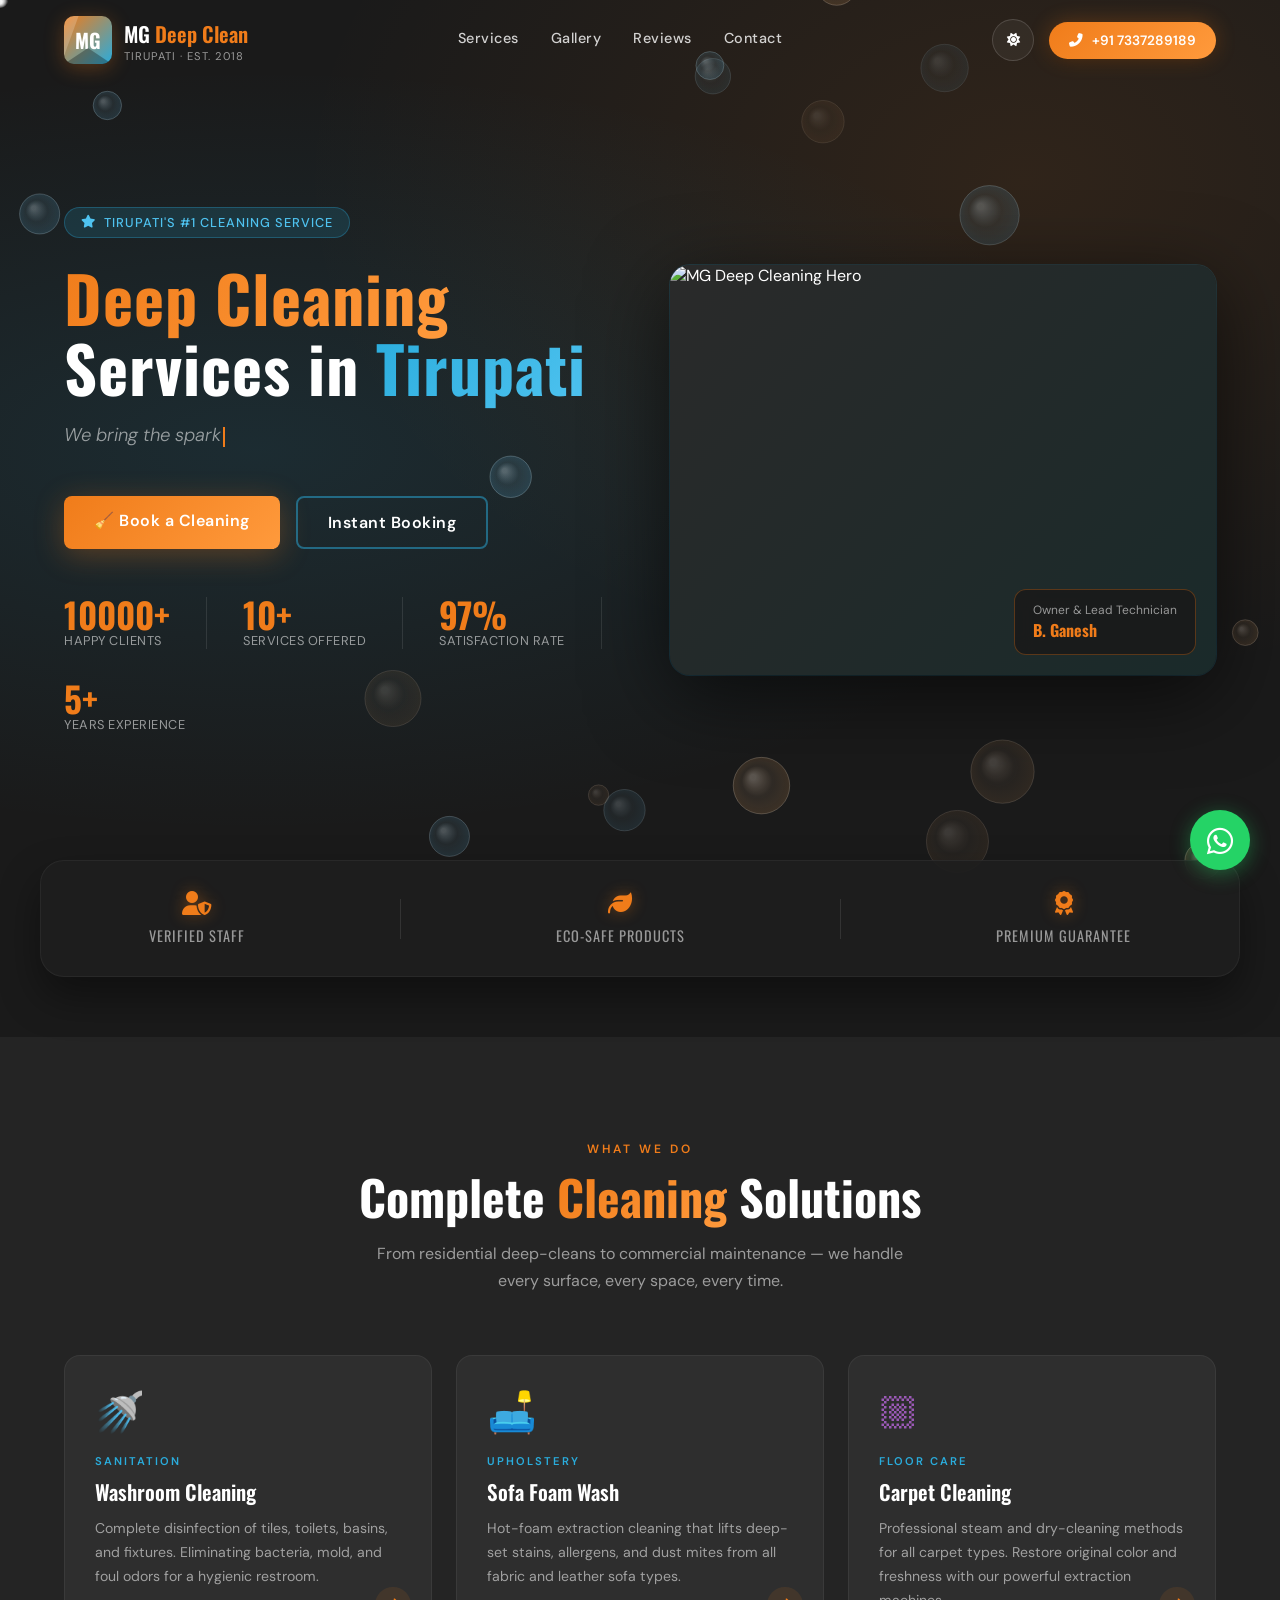
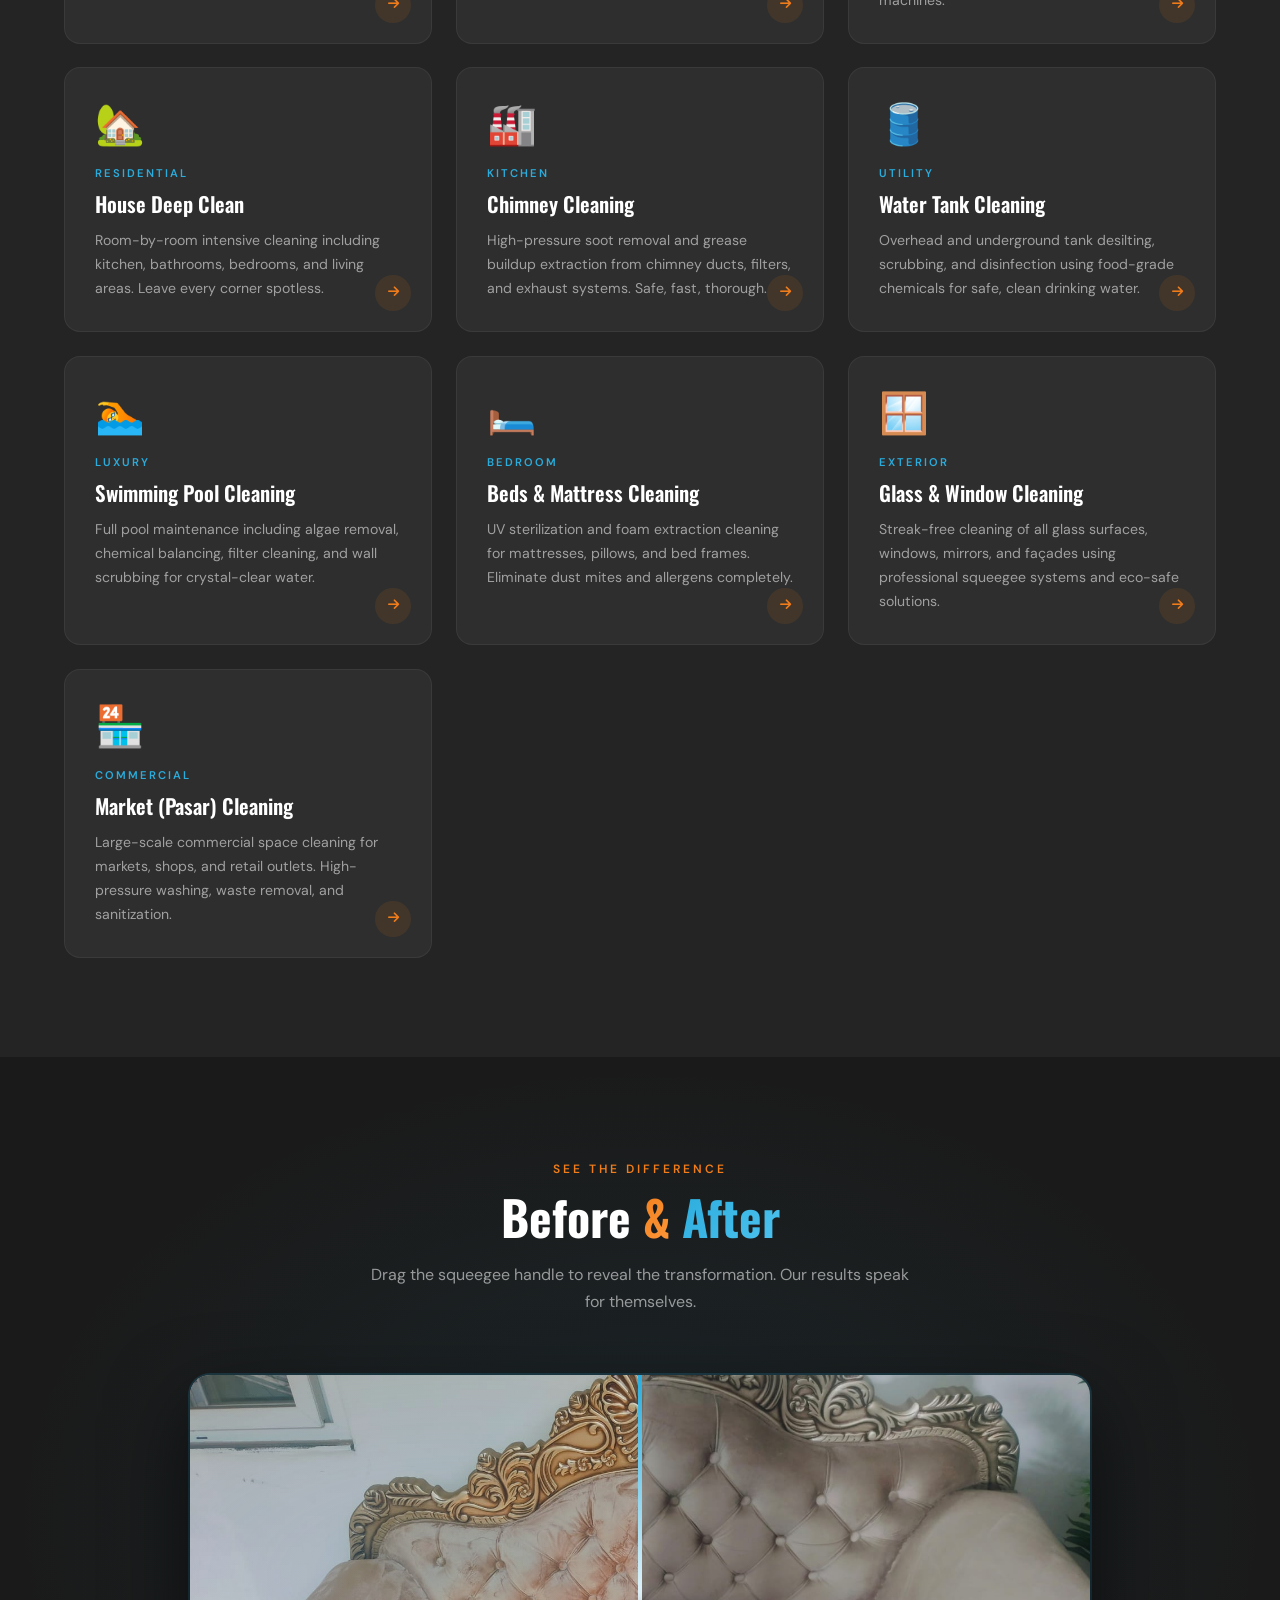
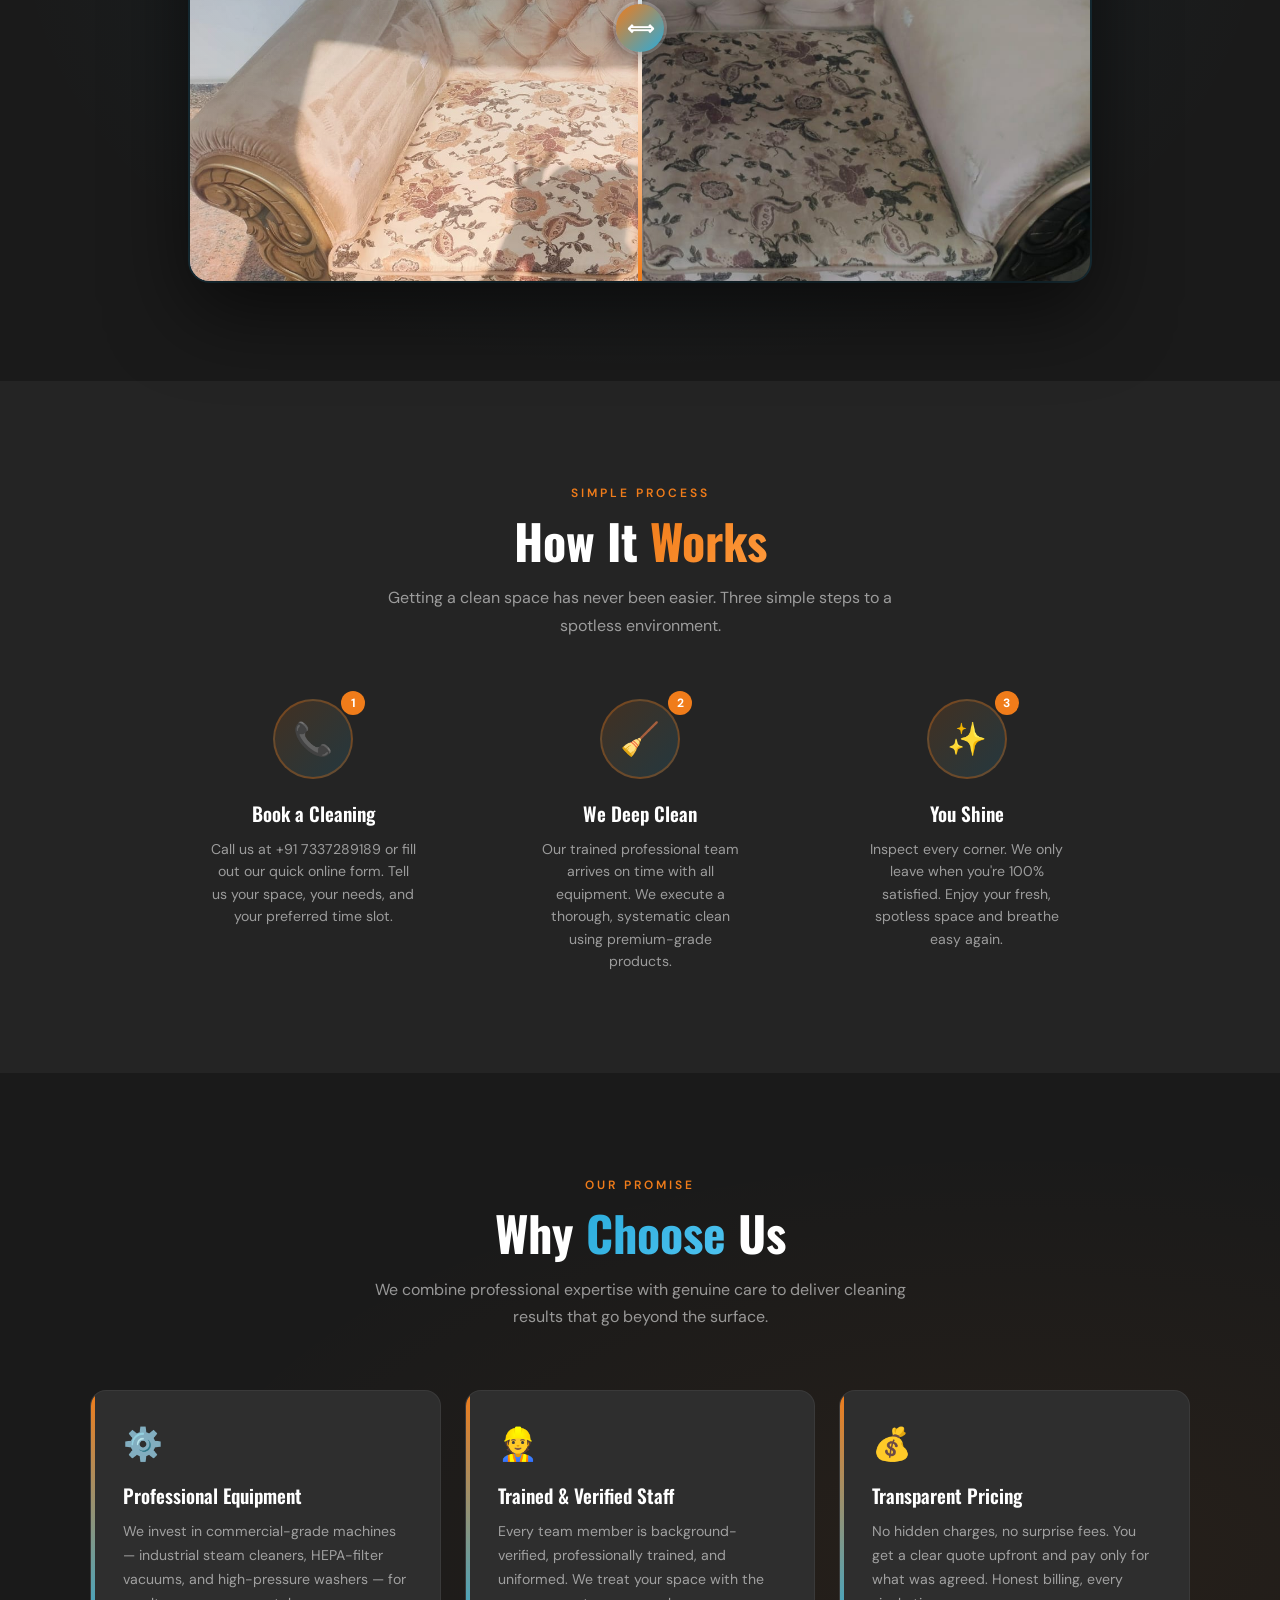
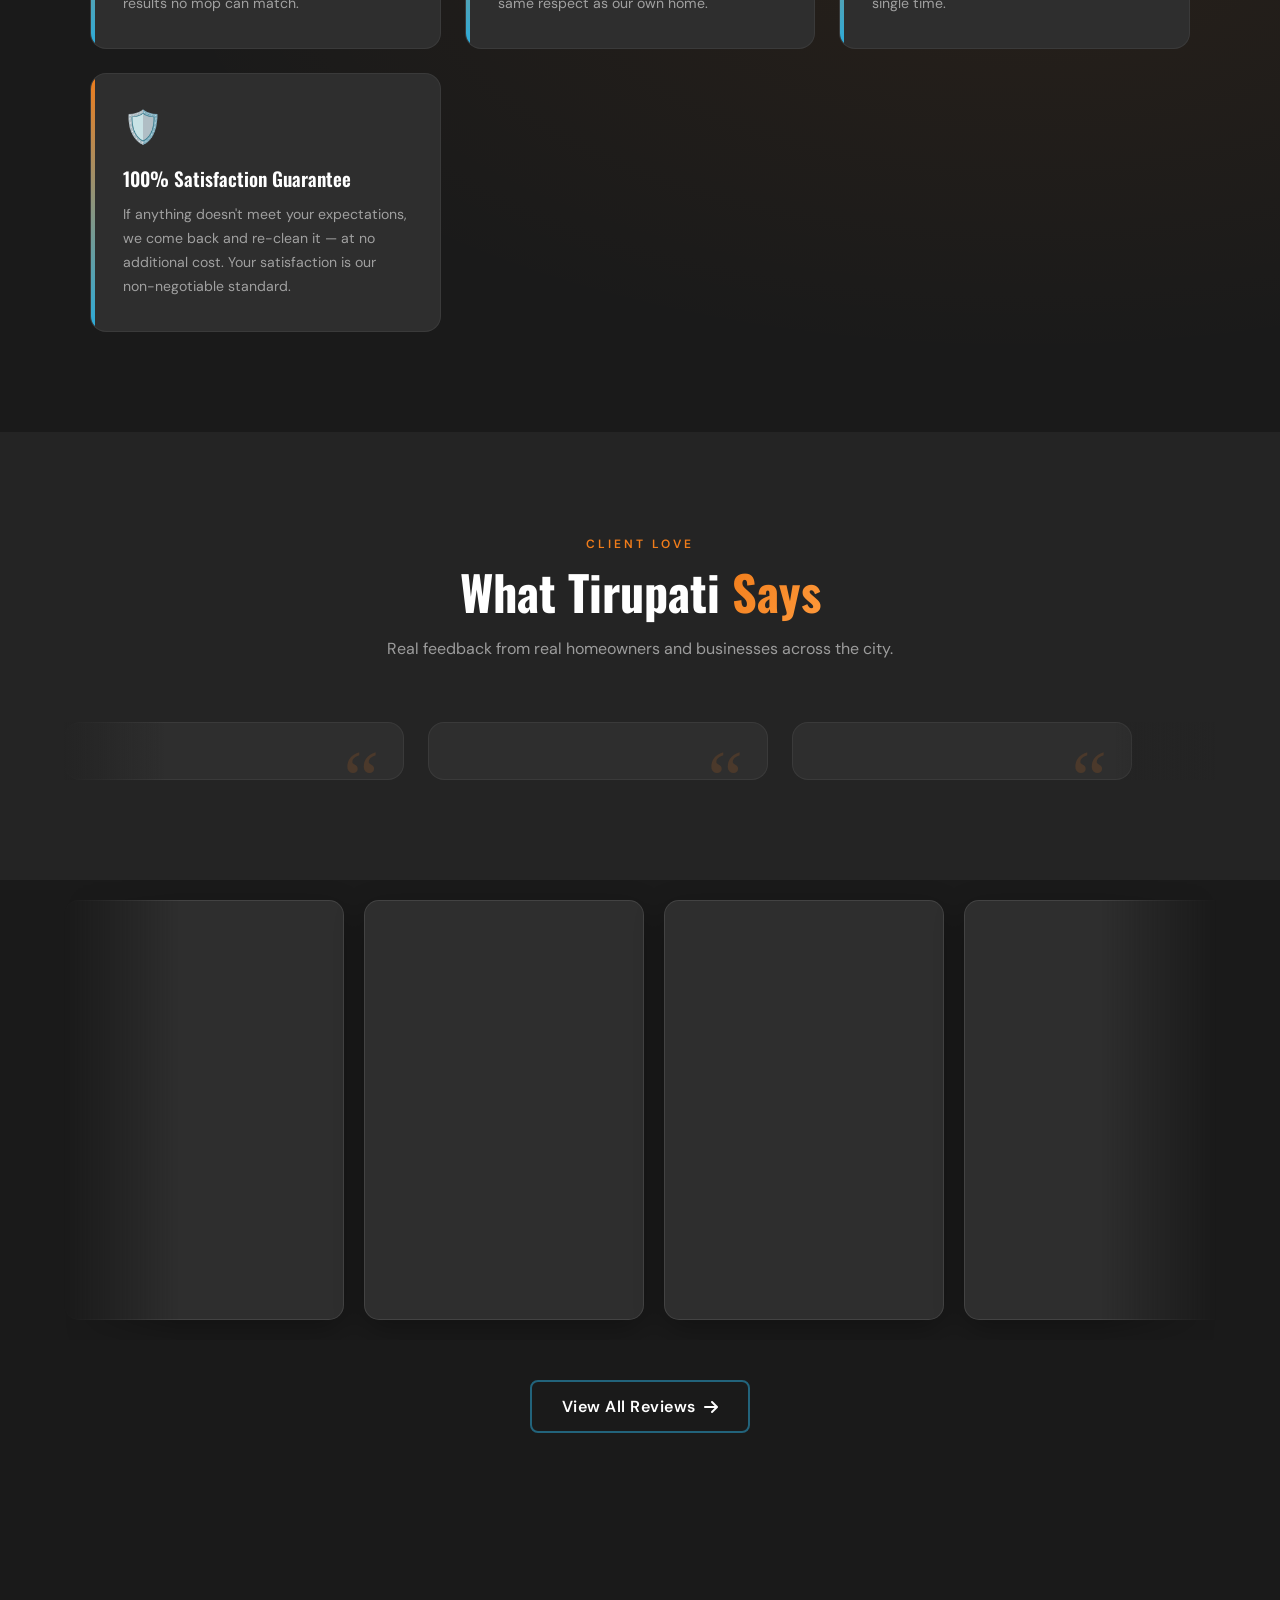
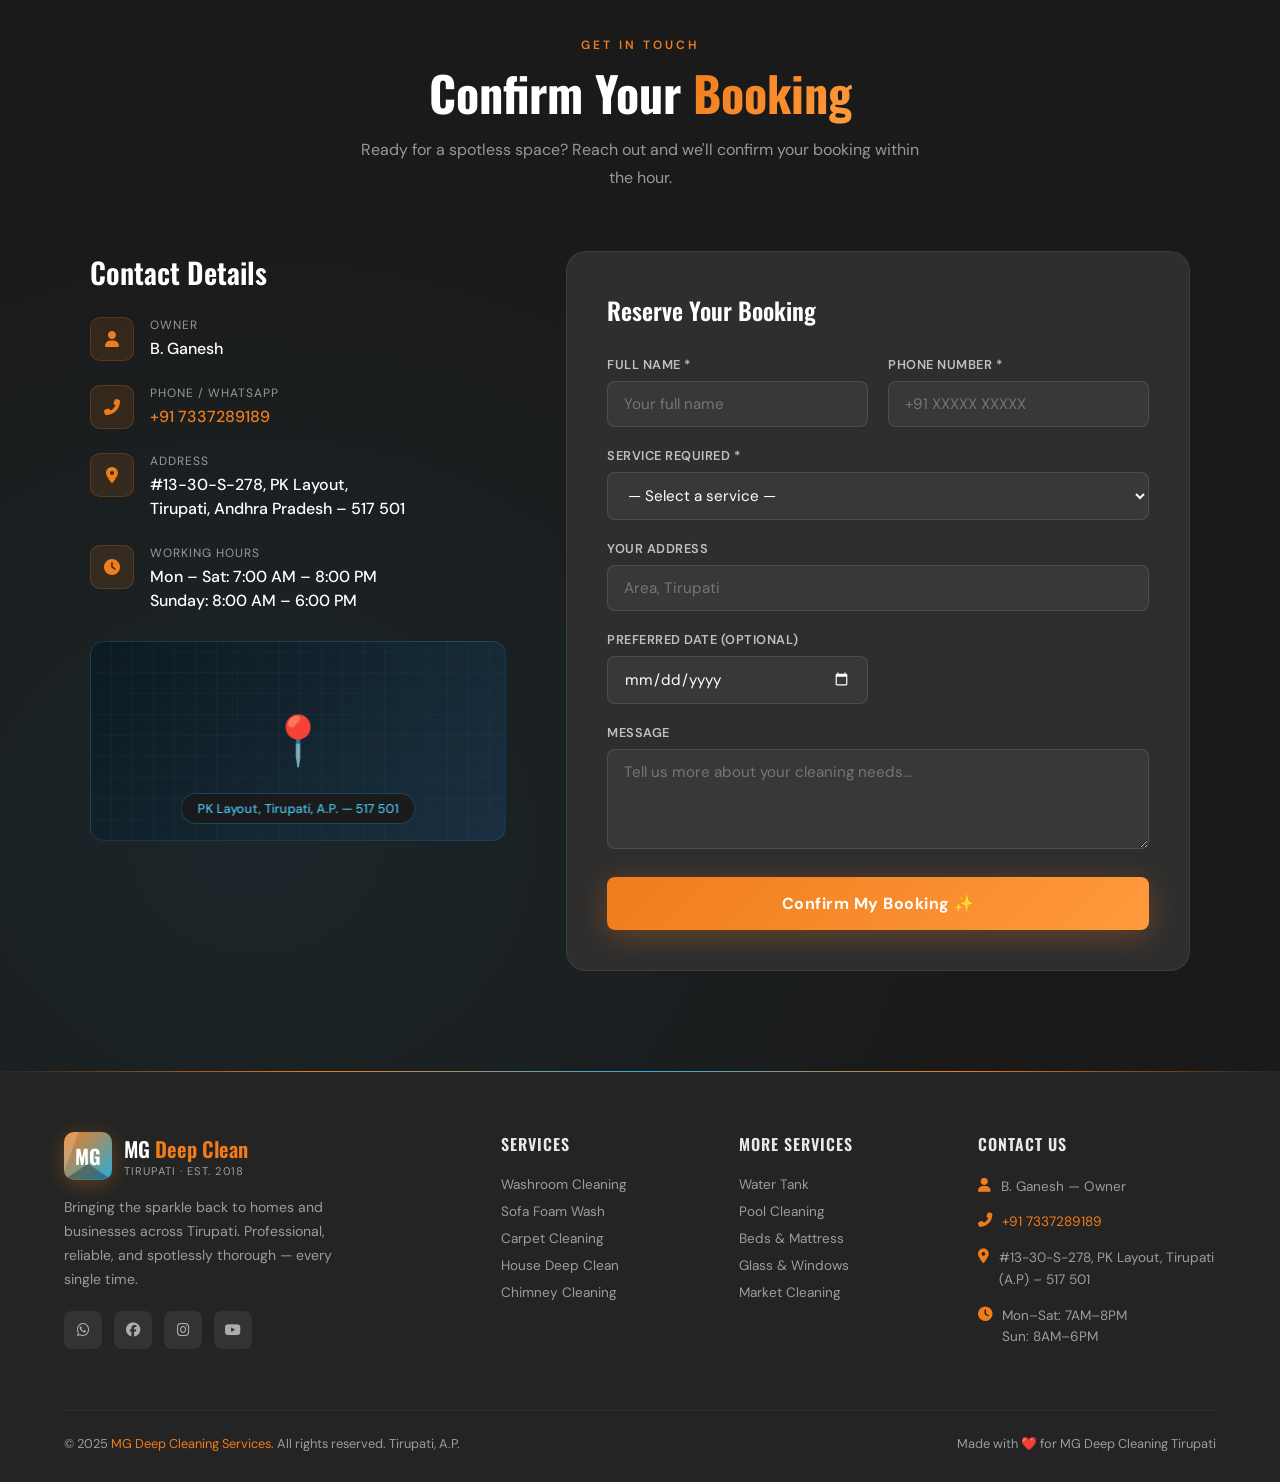
==== home/index.html @ 10b8b692 "Update" ====
<!DOCTYPE html>
<html lang="en">

<head>
    <meta charset="UTF-8">
    <meta name="viewport" content="width=device-width, initial-scale=1.0">
    <title>MG Deep Cleaning Services | #1 Best Cleaning Service in Tirupati</title>

    <!-- PRIMARY SEO -->
    <meta name="description"
        content="MG Deep Clean: The most trusted professional cleaning service in Tirupati. Expert deep home cleaning, sofa wash, kitchen sanitization, and bathroom cleaning. Affordable house cleaning service near me in Tirupati. 5-star rated housekeeping.">
    <meta name="keywords"
        content="cleaning services in tirupati, deep cleaning tirupati, house cleaning service, sofa cleaning tirupati, home wash tirupati, kitchen cleaning, bathroom deep clean, sanitization service, cleaning service near me, best cleaners tirupati, MG Deep Clean, wash service tirupati, professional housekeeping, full home cleaning, villa cleaning, apartment deep clean, water tank cleaning, sanitizing service in tirupati">
    <meta name="author" content="MG Deep Clean">
    <meta name="robots" content="index, follow">
    <link rel="canonical" href="https://mgdeepclean.com/">

    <!-- STRUCTURED DATA (JSON-LD) - Top Ranking Secret -->
    <script type="application/ld+json">
    {
      "@context": "https://schema.org",
      "@type": "LocalBusiness",
      "name": "MG Deep Cleaning Services",
      "image": "https://mgdeepclean.com/assets/logo.png",
      "@id": "https://mgdeepclean.com",
      "url": "https://mgdeepclean.com",
      "telephone": "+917337289189",
      "priceRange": "$$",
      "address": {
        "@type": "PostalAddress",
        "streetAddress": "Tirupati Main Road",
        "addressLocality": "Tirupati",
        "addressRegion": "Andhra Pradesh",
        "postalCode": "517501",
        "addressCountry": "IN"
      },
      "geo": {
        "@type": "GeoCoordinates",
        "latitude": 13.6288,
        "longitude": 79.4192
      },
      "openingHoursSpecification": {
        "@type": "OpeningHoursSpecification",
        "dayOfWeek": [
          "Monday",
          "Tuesday",
          "Wednesday",
          "Thursday",
          "Friday",
          "Saturday",
          "Sunday"
        ],
        "opens": "00:00",
        "closes": "23:59"
      },
      "sameAs": [
        "https://www.facebook.com/mgdeepclean",
        "https://www.instagram.com/mgdeepclean"
      ]
    }
    </script>

    <!-- GEO TAGS (Local SEO) -->
    <meta name="geo.region" content="IN-AP">
    <meta name="geo.placename" content="Tirupati">
    <meta name="geo.position" content="13.6288;79.4192">
    <meta name="ICBM" content="13.6288, 79.4192">

    <!-- OPEN GRAPH / FACEBOOK / WHATSAPP -->
    <meta property="og:type" content="website">
    <meta property="og:url" content="https://mgdeepclean.com/">
    <meta property="og:title" content="MG Deep Clean | Best Professional Cleaning Services in Tirupati">
    <meta property="og:description"
        content="Book the most trusted cleaning experts in Tirupati. We bring the sparkle back to your home and office. Get a free quote now!">
    <meta property="og:image" content="https://mgdeepclean.com/assets/og-image.jpg">
    <meta property="og:site_name" content="MG Deep Clean">

    <!-- TWITTER CARDS -->
    <meta name="twitter:card" content="summary_large_image">
    <meta name="twitter:title" content="MG Deep Cleaning Services Tirupati">
    <meta name="twitter:description"
        content="Professional home and office deep cleaning starting at best prices in Tirupati. 100% Satisfaction Guaranteed.">
    <meta name="twitter:image" content="https://mgdeepclean.com/assets/twitter-image.jpg">

    <!-- FAVICON -->
    <link rel="icon" type="image/png" href="../assets/favicon.png">
    <link rel="apple-touch-icon" href="../assets/favicon.png">
    <link
        href="https://fonts.googleapis.com/css2?family=Oswald:wght@400;500;600;700&family=DM+Sans:ital,wght@0,300;0,400;0,500;0,600;1,400&display=swap"
        rel="stylesheet">
    <link rel="stylesheet" href="https://cdnjs.cloudflare.com/ajax/libs/font-awesome/6.5.0/css/all.min.css">
    <!-- TAILWIND CSS -->
    <!-- Tailwind CSS (Stable Version) -->
    <script src="https://cdn.jsdelivr.net/npm/tailwindcss-cdn@3.4.1/tailwindcss.js"></script>
    <script>
        tailwind.config = {
            darkMode: 'class',
            theme: {
                extend: {
                    colors: {
                        charcoal: { DEFAULT: '#1A1A1A', light: '#242424', mid: '#2e2e2e' },
                        orange: { DEFAULT: '#F07C1A', light: '#ff9a3c', glow: 'rgba(240, 124, 26, 0.3)' },
                        blue: { DEFAULT: '#2AACDC', light: '#4fc3f0', glow: 'rgba(42, 172, 220, 0.3)' }
                    },
                    fontFamily: { oswald: ['Oswald', 'sans-serif'], dmsans: ['DM Sans', 'sans-serif'] }
                }
            }
        }
    </script>
    <!-- EXTERNAL STYLESHEET (Complex Animations & UI) -->
    <link rel="stylesheet" href="../mg-style.css?v=1.1">

    <!-- 📱 PWA & MOBILE SUPPORT -->
    <link rel="manifest" href="../manifest.json">
    <meta name="theme-color" content="#F07C1A">
    <link rel="apple-touch-icon" href="../assets/app-icon.png">
    <link rel="icon" type="image/png" href="../assets/favicon.png">

    <!-- 🍭 LOTTIE ANIMATIONS (Sleek Success Feedback) -->
    <script src="https://cdnjs.cloudflare.com/ajax/libs/lottie-player/2.0.4/lottie-player.js"></script>
</head>

<body>
    <!-- Premium Pre-loader -->
    <div id="preloader">
        <div class="loader-bubbles">
            <span style="left:10%; width:40px; height:40px; animation-delay:0s;"></span>
            <span style="left:30%; width:20px; height:20px; animation-delay:2s;"></span>
            <span style="left:50%; width:50px; height:50px; animation-delay:1s;"></span>
            <span style="left:70%; width:30px; height:30px; animation-delay:3s;"></span>
            <span style="left:90%; width:45px; height:45px; animation-delay:1.5s;"></span>
        </div>
        <div class="loader-content">
            <div class="loader-logo">MG</div>
            <div class="loader-bar-wrap">
                <div class="loader-bar"></div>
            </div>
            <p class="text-[10px] uppercase tracking-[4px] text-gray-500 mt-4">Deep Cleaning Services</p>
        </div>
    </div>

    <!-- CUSTOM CURSOR -->
    <div id="custom-cursor"></div>
    <div id="cursor-ring"></div>
    <canvas id="spray-canvas"></canvas>
    <canvas id="dust-canvas"></canvas>

    <!-- SCROLL PROGRESS FOAM BAR -->
    <div id="scroll-foam"></div>

    <!-- SQUEEGEE WIPE OVERLAY -->
    <div id="wipe-overlay">
        <div class="wipe-panel" id="wipe-panel"></div>
    </div>
    <div id="squeegee-bar"></div>
    <div id="squeegee-handle"></div>

    <!-- MOBILE MENU -->
    <div class="mobile-menu" id="mobile-menu">
        <button class="mobile-close" id="mobile-close" aria-label="Close menu"><i class="fas fa-times"></i></button>
        <a href="#services">Services</a>
        <a href="#about">About</a>
        <a href="#testimonials">Reviews</a>
        <a href="#contact">Contact</a>
        <a href="tel:+917337289189" class="nav-phone" style="text-align:center;display:block;">
            <i class="fas fa-phone-alt"></i> +91 7337289189
        </a>
    </div>

    <!-- NAVBAR -->
    <nav id="navbar">
        <a href="#" class="nav-logo">
            <div class="nav-logo-mark">
                MG
                <div class="nav-logo-roof"></div>
            </div>
            <div>
                <div class="nav-brand-text">MG <span>Deep Clean</span></div>
                <div style="font-size:0.7rem;color:var(--text-muted);letter-spacing:1px;">TIRUPATI · EST. 2018</div>
            </div>
        </a>
        <div class="nav-links">
            <a href="#services">Services</a>
            <a href="../reviews/">Gallery</a>
            <a href="#testimonials">Reviews</a>
            <a href="#contact">Contact</a>
        </div>
        <div style="display: flex; align-items: center; gap: 15px;">
            <button class="theme-toggle" id="theme-toggle" aria-label="Toggle Light/Dark Theme">
                <i class="fas fa-sun" id="theme-icon"></i>
            </button>
            <a href="tel:+917337289189" class="nav-phone">
                <i class="fas fa-phone-alt" style="margin-right:6px;"></i> +91 7337289189
            </a>
            <button class="hamburger" id="hamburger" aria-label="Menu" style="margin-left: 5px;">
                <span></span><span></span><span></span>
            </button>
        </div>
    </nav>

    <!-- HERO -->
    <section id="hero">
        <canvas id="bubble-canvas"></canvas>
        <div class="hero-content">
            <div class="hero-text">
                <div class="hero-badge">
                    <i class="fas fa-star"></i>
                    Tirupati's #1 Cleaning Service
                </div>
                <h1 class="hero-title">
                    <span class="highlight">Deep Cleaning</span><br>
                    Services in <span class="blue-hl">Tirupati</span>
                </h1>
                <p class="hero-typewriter" id="typewriter">
                    <span id="typewriter-text"></span><span class="typewriter-cursor"></span>
                </p>
                <div class="hero-btns">
                    <a href="tel:+917337289189" class="btn-primary" id="btn-book">
                        🧹 Book a Cleaning
                    </a>
                    <a href="tel:+917337289189" class="btn-secondary" id="btn-quote">
                        Instant Booking
                    </a>
                </div>
                <div class="hero-stats">
                    <div class="stat-item">
                        <div class="stat-number" data-target="10000" data-suffix="+">0</div>
                        <div class="stat-label">Happy Clients</div>
                    </div>
                    <div class="stat-divider"></div>
                    <div class="stat-item">
                        <div class="stat-number" data-target="10" data-suffix="+">0</div>
                        <div class="stat-label">Services Offered</div>
                    </div>
                    <div class="stat-divider"></div>
                    <div class="stat-item">
                        <div class="stat-number" data-target="97" data-suffix="%">0</div>
                        <div class="stat-label">Satisfaction Rate</div>
                    </div>
                    <div class="stat-divider"></div>
                    <div class="stat-item">
                        <div class="stat-number" data-target="5" data-suffix="+">0</div>
                        <div class="stat-label">Years Experience</div>
                    </div>
                </div>
            </div>
            <div class="hero-visual">
                <div class="hero-img-wrap">
                    <div class="hero-img-placeholder">
                        <img src="../assets/hero-image.png" alt="MG Deep Cleaning Hero" class="hero-full-img"
                            width="600" height="800">
                    </div>
                    <div class="hero-badge-float">
                        <p>Owner & Lead Technician</p>
                        <strong>B. Ganesh</strong>
                    </div>
                </div>
            </div>
        </div>
    </section>

    <!-- 🛡️ ELITE TRUST BAR -->
    <div class="trust-bar section-fade">
        <div class="trust-item">
            <i class="fas fa-user-shield"></i>
            <div class="trust-text">Verified Staff</div>
        </div>
        <div class="trust-divider"></div>
        <div class="trust-item">
            <i class="fas fa-leaf"></i>
            <div class="trust-text">Eco-Safe Products</div>
        </div>
        <div class="trust-divider"></div>
        <div class="trust-item">
            <i class="fas fa-award"></i>
            <div class="trust-text">Premium Guarantee</div>
        </div>
    </div>

    <!-- SERVICES -->
    <section id="services" class="section">
        <div class="section-header">
            <div class="section-label">What We Do</div>
            <h2 class="section-title font-oswald text-4xl md:text-5xl font-bold leading-tight mb-4">Complete <span
                    class="title-accent">Cleaning</span> Solutions</h2>
            <p class="section-sub text-base text-gray-400 max-w-2xl mx-auto leading-relaxed">From residential
                deep-cleans to commercial maintenance — we handle every surface,
                every space, every time.</p>
        </div>
        <div class="services-grid">
            <div class="service-card modal-trigger" data-delay="0">
                <span class="service-icon spray" style="color:#2AACDC">🚿</span>
                <div class="service-tag">Sanitation</div>
                <div class="service-name">Washroom Cleaning</div>
                <div class="service-desc">Complete disinfection of tiles, toilets, basins, and fixtures. Eliminating
                    bacteria, mold, and foul odors for a hygienic restroom.</div>
                <div class="service-arrow"><i class="fas fa-arrow-right"></i></div>
            </div>
            <div class="service-card modal-trigger" data-delay="50">
                <span class="service-icon spray" style="color:#F07C1A">🛋️</span>
                <div class="service-tag">Upholstery</div>
                <div class="service-name">Sofa Foam Wash</div>
                <div class="service-desc">Hot-foam extraction cleaning that lifts deep-set stains, allergens, and dust
                    mites from all fabric and leather sofa types.</div>
                <div class="service-arrow"><i class="fas fa-arrow-right"></i></div>
            </div>
            <div class="service-card modal-trigger" data-delay="100">
                <span class="service-icon mop" style="color:#9b59b6">🏼</span>
                <div class="service-tag">Floor Care</div>
                <div class="service-name">Carpet Cleaning</div>
                <div class="service-desc">Professional steam and dry-cleaning methods for all carpet types. Restore
                    original color and freshness with our powerful extraction machines.</div>
                <div class="service-arrow"><i class="fas fa-arrow-right"></i></div>
            </div>
            <div class="service-card modal-trigger" data-delay="150">
                <span class="service-icon mop" style="color:#F07C1A">🏡</span>
                <div class="service-tag">Residential</div>
                <div class="service-name">House Deep Clean</div>
                <div class="service-desc">Room-by-room intensive cleaning including kitchen, bathrooms, bedrooms, and
                    living areas. Leave every corner spotless.</div>
                <div class="service-arrow"><i class="fas fa-arrow-right"></i></div>
            </div>
            <div class="service-card modal-trigger" data-delay="200">
                <span class="service-icon chimney" style="color:#888">🏭</span>
                <div class="service-tag">Kitchen</div>
                <div class="service-name">Chimney Cleaning</div>
                <div class="service-desc">High-pressure soot removal and grease buildup extraction from chimney ducts,
                    filters, and exhaust systems. Safe, fast, thorough.</div>
                <div class="service-arrow"><i class="fas fa-arrow-right"></i></div>
            </div>
            <div class="service-card modal-trigger" data-delay="250">
                <span class="service-icon spray" style="color:#2AACDC">🛢️</span>
                <div class="service-tag">Utility</div>
                <div class="service-name">Water Tank Cleaning</div>
                <div class="service-desc">Overhead and underground tank desilting, scrubbing, and disinfection using
                    food-grade chemicals for safe, clean drinking water.</div>
                <div class="service-arrow"><i class="fas fa-arrow-right"></i></div>
            </div>
            <div class="service-card modal-trigger" data-delay="300">
                <span class="service-icon pool" style="color:#2AACDC">🏊</span>
                <div class="service-tag">Luxury</div>
                <div class="service-name">Swimming Pool Cleaning</div>
                <div class="service-desc">Full pool maintenance including algae removal, chemical balancing, filter
                    cleaning, and wall scrubbing for crystal-clear water.</div>
                <div class="service-arrow"><i class="fas fa-arrow-right"></i></div>
            </div>
            <div class="service-card modal-trigger" data-delay="350">
                <span class="service-icon mop" style="color:#8B6914">🛏️</span>
                <div class="service-tag">Bedroom</div>
                <div class="service-name">Beds & Mattress Cleaning</div>
                <div class="service-desc">UV sterilization and foam extraction cleaning for mattresses, pillows, and bed
                    frames. Eliminate dust mites and allergens completely.</div>
                <div class="service-arrow"><i class="fas fa-arrow-right"></i></div>
            </div>
            <div class="service-card modal-trigger" data-delay="400">
                <span class="service-icon spray" style="color:#4fc3f0">🪟</span>
                <div class="service-tag">Exterior</div>
                <div class="service-name">Glass & Window Cleaning</div>
                <div class="service-desc">Streak-free cleaning of all glass surfaces, windows, mirrors, and façades
                    using professional squeegee systems and eco-safe solutions.</div>
                <div class="service-arrow"><i class="fas fa-arrow-right"></i></div>
            </div>
            <div class="service-card modal-trigger" data-delay="450">
                <span class="service-icon mop" style="color:#e67e22">🏪</span>
                <div class="service-tag">Commercial</div>
                <div class="service-name">Market (Pasar) Cleaning</div>
                <div class="service-desc">Large-scale commercial space cleaning for markets, shops, and retail outlets.
                    High-pressure washing, waste removal, and sanitization.</div>
                <div class="service-arrow"><i class="fas fa-arrow-right"></i></div>
            </div>
        </div>
    </section>

    <!-- BEFORE AFTER -->
    <section id="before-after" class="section">
        <div class="section-header">
            <div class="section-label">See the Difference</div>
            <h2 class="section-title font-oswald text-4xl md:text-5xl font-bold leading-tight mb-4">Before <span
                    class="title-accent">&</span> <span class="title-blue">After</span>
            </h2>
            <p class="section-sub text-base text-gray-400 max-w-2xl mx-auto leading-relaxed">Drag the squeegee handle to
                reveal the transformation. Our results speak for
                themselves.</p>
        </div>
        <div class="ba-container fade-up" id="ba-container">
            <div class="ba-wrap" id="ba-wrap">
                <div class="ba-before">
                    <!-- Images handled via CSS background for better clip-path control -->
                </div>
                <div class="ba-after" id="ba-after"></div>
                <div class="ba-slider-line" id="ba-slider">
                    <div class="ba-handle"></div>
                </div>
            </div>
        </div>
    </section>

    <!-- HOW IT WORKS -->
    <section id="how-it-works" class="section">
        <div class="section-header">
            <div class="section-label">Simple Process</div>
            <h2 class="section-title font-oswald text-4xl md:text-5xl font-bold leading-tight mb-4">How It <span
                    class="title-accent">Works</span></h2>
            <p class="section-sub text-base text-gray-400 max-w-2xl mx-auto leading-relaxed">Getting a clean space has
                never been easier. Three simple steps to a spotless
                environment.</p>
        </div>
        <div class="steps-flow">
            <div class="step-item" id="step1">
                <div style="position:relative;display:inline-block;">
                    <div class="step-icon-wrap">📞</div>
                    <div class="step-num">1</div>
                </div>
                <div class="step-title">Book a Cleaning</div>
                <div class="step-desc">Call us at +91 7337289189 or fill out our quick online form. Tell us your space,
                    your needs, and your preferred time slot.</div>
            </div>
            <div class="step-connector" id="conn1">
                <div class="step-connector-line"></div>
            </div>
            <div class="step-item" id="step2">
                <div style="position:relative;display:inline-block;">
                    <div class="step-icon-wrap">🧹</div>
                    <div class="step-num">2</div>
                </div>
                <div class="step-title">We Deep Clean</div>
                <div class="step-desc">Our trained professional team arrives on time with all equipment. We execute a
                    thorough, systematic clean using premium-grade products.</div>
            </div>
            <div class="step-connector" id="conn2">
                <div class="step-connector-line"></div>
            </div>
            <div class="step-item" id="step3">
                <div style="position:relative;display:inline-block;">
                    <div class="step-icon-wrap">✨</div>
                    <div class="step-num">3</div>
                </div>
                <div class="step-title">You Shine</div>
                <div class="step-desc">Inspect every corner. We only leave when you're 100% satisfied. Enjoy your fresh,
                    spotless space and breathe easy again.</div>
            </div>
        </div>
    </section>

    <!-- WHY CHOOSE US -->
    <section id="why-us" class="section">
        <div class="section-header">
            <div class="section-label">Our Promise</div>
            <h2 class="section-title font-oswald text-4xl md:text-5xl font-bold leading-tight mb-4">Why <span
                    class="title-blue">Choose</span> Us</h2>
            <p class="section-sub text-base text-gray-400 max-w-2xl mx-auto leading-relaxed">We combine professional
                expertise with genuine care to deliver cleaning results that
                go beyond the surface.</p>
        </div>
        <div class="pillars-grid">
            <div class="pillar-card">
                <div class="pillar-icon">⚙️</div>
                <div class="pillar-title">Professional Equipment</div>
                <div class="pillar-desc">We invest in commercial-grade machines — industrial steam cleaners, HEPA-filter
                    vacuums, and high-pressure washers — for results no mop can match.</div>
            </div>
            <div class="pillar-card">
                <div class="pillar-icon">👷</div>
                <div class="pillar-title">Trained & Verified Staff</div>
                <div class="pillar-desc">Every team member is background-verified, professionally trained, and
                    uniformed. We treat your space with the same respect as our own home.</div>
            </div>
            <div class="pillar-card">
                <div class="pillar-icon">💰</div>
                <div class="pillar-title">Transparent Pricing</div>
                <div class="pillar-desc">No hidden charges, no surprise fees. You get a clear quote upfront and pay only
                    for what was agreed. Honest billing, every single time.</div>
            </div>
            <div class="pillar-card">
                <div class="pillar-icon">🛡️</div>
                <div class="pillar-title">100% Satisfaction Guarantee</div>
                <div class="pillar-desc">If anything doesn't meet your expectations, we come back and re-clean it — at
                    no additional cost. Your satisfaction is our non-negotiable standard.</div>
            </div>
        </div>
    </section>

    <!-- TESTIMONIALS -->
    <section id="testimonials" class="section">
        <div class="section-header">
            <div class="section-label">Client Love</div>
            <h2 class="section-title font-oswald text-4xl md:text-5xl font-bold leading-tight mb-4">What Tirupati <span
                    class="title-accent">Says</span></h2>
            <p class="section-sub text-base text-gray-400 max-w-2xl mx-auto leading-relaxed">Real feedback from real
                homeowners and businesses across the city.</p>
        </div>
        <div class="testi-track-wrap">
            <div class="testi-track" id="home-testimonial-track">
                <!-- Static initial reviews for early appearance -->
            </div>
        </div>
    </section>

    <!-- REVIEW IMAGE GALLERY (Auto-sliding) -->
    <section id="review-gallery" class="section" style="padding-top:0;">
        <div class="gallery-container">
            <div class="gallery-track" id="home-gallery-track">
                <!-- 7 Unique Review Images -->
            </div>
        </div>
        <div style="text-align: center; margin-top: 40px;">
            <a href="../reviews/index.html" class="btn-secondary"
                style="display: inline-flex; align-items: center; gap: 8px;">
                View All Reviews <i class="fas fa-arrow-right"></i>
            </a>
        </div>
    </section>

    <!-- CONTACT -->
    <section id="contact" class="section">
        <div class="section-header">
            <div class="section-label">Get in Touch</div>
            <h2 class="section-title font-oswald text-4xl md:text-5xl font-bold leading-tight mb-4">Confirm Your <span
                    class="title-accent">Booking</span></h2>
            <p class="section-sub text-base text-gray-400 max-w-2xl mx-auto leading-relaxed">Ready for a spotless space?
                Reach out and we'll confirm your booking within the hour.</p>
        </div>
        <div class="contact-grid">
            <div class="contact-info fade-up">
                <div class="contact-info-title">Contact Details</div>
                <div class="info-item">
                    <div class="info-icon"><i class="fas fa-user"></i></div>
                    <div>
                        <div class="info-label">Owner</div>
                        <div class="info-value">B. Ganesh</div>
                    </div>
                </div>
                <div class="info-item">
                    <div class="info-icon"><i class="fas fa-phone-alt"></i></div>
                    <div>
                        <div class="info-label">Phone / WhatsApp</div>
                        <div class="info-value"><a href="tel:+917337289189" style="color:var(--orange);">+91
                                7337289189</a></div>
                    </div>
                </div>
                <div class="info-item">
                    <div class="info-icon"><i class="fas fa-map-marker-alt"></i></div>
                    <div>
                        <div class="info-label">Address</div>
                        <div class="info-value">#13-30-S-278, PK Layout,<br>Tirupati, Andhra Pradesh – 517 501</div>
                    </div>
                </div>
                <div class="info-item">
                    <div class="info-icon"><i class="fas fa-clock"></i></div>
                    <div>
                        <div class="info-label">Working Hours</div>
                        <div class="info-value">Mon – Sat: 7:00 AM – 8:00 PM<br>Sunday: 8:00 AM – 6:00 PM</div>
                    </div>
                </div>
                <div class="map-placeholder">
                    <div class="map-pin">📍</div>
                    <div class="map-label">PK Layout, Tirupati, A.P. — 517 501</div>
                </div>
            </div>
            <form id="quote-form" class="contact-form fade-up" style="transition-delay:0.15s;">
                <div class="form-title">Reserve Your Booking</div>
                <div class="form-grid">
                    <div class="form-group">
                        <label class="form-label">Full Name *</label>
                        <input type="text" id="quote-name" name="name" class="form-input" placeholder="Your full name"
                            required>
                    </div>
                    <div class="form-group">
                        <label class="form-label">Phone Number *</label>
                        <input type="tel" id="quote-phone" name="phone" class="form-input" placeholder="+91 XXXXX XXXXX"
                            required pattern="[0-9+ ]{10,15}" title="Please enter a valid phone number (digits only)">
                    </div>
                    <div class="form-group full">
                        <label class="form-label">Service Required *</label>
                        <select id="quote-service" name="service" class="form-select" required>
                            <option value="">— Select a service —</option>
                            <option value="house-deep-clean">House Deep Clean</option>
                            <option value="sofa-foam-wash">Sofa Foam Wash</option>
                            <option value="washroom-cleaning">Washroom Cleaning</option>
                            <option value="kitchen-deep-clean">Kitchen Deep Clean</option>
                            <option value="water-tank-cleaning">Water Tank Cleaning</option>
                            <option value="swimming-pool-cleaning">Swimming Pool Cleaning</option>
                            <option value="glass-window-cleaning">Glass & Window Cleaning</option>
                            <option value="other">Other / General Inquiry</option>
                        </select>
                    </div>
                    <div class="form-group full">
                        <label class="form-label">Your Address</label>
                        <input type="text" id="quote-address" name="address" class="form-input"
                            placeholder="Area, Tirupati">
                    </div>
                    <div class="form-group">
                        <label class="form-label">Preferred Date (Optional)</label>
                        <input type="date" id="quote-date" name="date" class="form-input" style="color-scheme: dark;">
                    </div>
                    <div class="form-group full">
                        <label class="form-label">Message</label>
                        <textarea id="quote-message" name="message" class="form-textarea"
                            placeholder="Tell us more about your cleaning needs..."></textarea>
                    </div>
                    <div class="form-group full">
                        <button type="submit" class="form-submit btn-primary w-full">
                            Confirm My Booking ✨
                        </button>
                    </div>
                </div>
            </form>
        </div>
    </section>

    <!-- FOOTER -->
    <footer>
        <div class="footer-top">
            <div class="footer-brand">
                <div class="footer-logo">
                    <div class="nav-logo-mark">MG<div class="nav-logo-roof"></div>
                    </div>
                    <div>
                        <div class="nav-brand-text">MG <span style="color:var(--orange)">Deep Clean</span></div>
                        <div style="font-size:0.7rem;color:var(--text-muted);letter-spacing:1px;">TIRUPATI · EST. 2018
                        </div>
                    </div>
                </div>
                <p class="footer-tagline">Bringing the sparkle back to homes and businesses across Tirupati.
                    Professional, reliable, and spotlessly thorough — every single time.</p>
                <div class="footer-social">
                    <a href="https://wa.me/917337289189?text=Hi%2C%20I'm%20interested%20in%20your%20Deep%20Cleaning%20services!"
                        class="social-icon"><i class="fab fa-whatsapp"></i></a>
                    <a href="#" class="social-icon"><i class="fab fa-facebook"></i></a>
                    <a href="#" class="social-icon"><i class="fab fa-instagram"></i></a>
                    <a href="#" class="social-icon"><i class="fab fa-youtube"></i></a>
                </div>
            </div>

            <div class="footer-mobile-row">
                <div>
                    <div class="footer-col-title">Services</div>
                    <div class="footer-links">
                        <a href="#services">Washroom Cleaning</a>
                        <a href="#services">Sofa Foam Wash</a>
                        <a href="#services">Carpet Cleaning</a>
                        <a href="#services">House Deep Clean</a>
                        <a href="#services">Chimney Cleaning</a>
                    </div>
                </div>
                <div>
                    <div class="footer-col-title">More Services</div>
                    <div class="footer-links">
                        <a href="#services">Water Tank</a>
                        <a href="#services">Pool Cleaning</a>
                        <a href="#services">Beds & Mattress</a>
                        <a href="#services">Glass & Windows</a>
                        <a href="#services">Market Cleaning</a>
                    </div>
                </div>
            </div>
            <div>
                <div class="footer-col-title">Contact Us</div>
                <div class="footer-contact-item">
                    <i class="fas fa-user"></i>
                    <span>B. Ganesh — Owner</span>
                </div>
                <div class="footer-contact-item">
                    <i class="fas fa-phone-alt"></i>
                    <span><a href="tel:+917337289189" style="color:var(--orange);">+91 7337289189</a></span>
                </div>
                <div class="footer-contact-item">
                    <i class="fas fa-map-marker-alt"></i>
                    <span>#13-30-S-278, PK Layout, Tirupati (A.P) – 517 501</span>
                </div>
                <div class="footer-contact-item">
                    <i class="fas fa-clock"></i>
                    <span>Mon–Sat: 7AM–8PM<br>Sun: 8AM–6PM</span>
                </div>
            </div>
        </div>
        <div class="footer-bottom">
            <div class="footer-copy">© 2025 <span>MG Deep Cleaning Services</span>. All rights reserved. Tirupati, A.P.
            </div>
            <div class="footer-copy">Made with <span>❤️</span> for MG Deep Cleaning Tirupati</div>
        </div>
    </footer>



    <!-- SERVICE MODAL -->
    <div class="modal-overlay" id="service-modal">
        <div class="modal-content">
            <button class="modal-close" id="modal-close" aria-label="Close modal">
                <i class="fas fa-times"></i>
            </button>
            <div id="modal-icon" style="font-size: 3rem; margin-bottom: 15px;"></div>
            <div id="modal-tag"
                style="font-size: 0.8rem; letter-spacing: 2px; text-transform: uppercase; color: var(--orange); margin-bottom: 8px;">
            </div>
            <h3 id="modal-title"
                style="font-family: 'Oswald', sans-serif; font-size: 2rem; margin-bottom: 15px; line-height: 1.1;"></h3>
            <p id="modal-desc" style="color: var(--text-muted); line-height: 1.6; margin-bottom: 25px;"></p>
            <a href="tel:+917337289189" class="btn-primary" id="modal-book"
                style="display: inline-block; width: 100%; text-align: center;">Book Now</a>
        </div>
    </div>

    <!-- FLOATING WHATSAPP -->
    <a href="https://wa.me/917337289189?text=Hello%20MG%20Deep%20Clean!%20%F0%9F%A7%B9%20I'm%20interested%20in%20booking%20a%20professional%20cleaning%20service.%20Could%20you%20please%20provide%20more%20details?"
        class="whatsapp-float" target="_blank" aria-label="Chat on WhatsApp">
        <i class="fab fa-whatsapp"></i>
    </a>

    <!-- Success Overlay -->
    <!-- Success Overlay -->
    <div class="success-overlay" id="success-overlay">
        <div class="success-content">
            <lottie-player id="success-lottie" src="../assets/success-check.json" background="transparent" speed="1"
                style="width: 150px; height: 150px; margin: 0 auto;">
            </lottie-player>
            <h2 style="font-family: 'Oswald', sans-serif; font-size: 2rem; margin-bottom: 10px;">Booking Confirmed!</h2>
            <p style="color: var(--text-muted); margin-bottom: 25px;">Your inquiry has reached us. We'll contact you in
                less than 30 minutes! 🧹✨</p>
            <button class="btn-primary" onclick="hideSuccessModal()" style="width: 100%;">Great!</button>
        </div>
    </div>

    <!-- Main Website Logic -->
    <script src="../config.js?v=1.1"></script>
    <script src="../main.js?v=1.1"></script>
</body>

</html>
---- mg-style.css ----
/* ===== CSS VARIABLES ===== */
:root {
    --charcoal: #1A1A1A;
    --charcoal-light: #242424;
    --charcoal-mid: #2e2e2e;
    --orange: #F07C1A;
    --orange-light: #ff9a3c;
    --orange-glow: rgba(240, 124, 26, 0.3);
    --blue: #2AACDC;
    --blue-light: #4fc3f0;
    --blue-glow: rgba(42, 172, 220, 0.3);
    --white: #FFFFFF;
    --white-soft: rgba(255, 255, 255, 0.9);
    --text-muted: rgba(255, 255, 255, 0.55);
    --glass: rgba(255, 255, 255, 0.06);
    --glass-border: rgba(255, 255, 255, 0.1);
    --transition: all 0.3s cubic-bezier(0.4, 0, 0.2, 1);
}

/* ===== RESET ===== */
*,
*::before,
*::after {
    box-sizing: border-box;
    margin: 0;
    padding: 0
}

html {
    scroll-behavior: smooth;
    font-size: 16px
}

body {
    font-family: 'DM Sans', sans-serif;
    background: var(--charcoal);
    color: var(--white);
    overflow-x: hidden;
    cursor: auto;
}

a {
    text-decoration: none;
    color: inherit
}

img {
    max-width: 100%;
    display: block
}

ul {
    list-style: none
}

button {
    cursor: pointer;
    font-family: 'DM Sans', sans-serif;
    border: none;
    outline: none
}

input,
textarea,
select {
    font-family: 'DM Sans', sans-serif;
    outline: none
}

/* ===== CUSTOM CURSOR - HIDDEN ===== */
#custom-cursor,
#cursor-ring {
    display: none !important;
}

#spray-canvas {
    position: fixed;
    top: 0;
    left: 0;
    width: 100%;
    height: 100%;
    pointer-events: none;
    z-index: 99990;
}

/* ===== SCROLL PROGRESS ===== */
#scroll-foam {
    position: fixed;
    top: 0;
    left: 0;
    height: 4px;
    width: 0%;
    z-index: 10001;
    background: linear-gradient(90deg, var(--blue), var(--white) 40%, var(--blue-light) 60%, var(--orange));
    background-size: 200% 100%;
    animation: foamFlow 2s linear infinite;
    box-shadow: 0 0 12px var(--blue-glow), 0 0 6px var(--white);
    border-radius: 0 4px 4px 0;
    transition: width 0.1s linear;
}

@keyframes foamFlow {
    0% {
        background-position: 0% 50%
    }

    100% {
        background-position: 200% 50%
    }
}

#scroll-foam::after {
    content: '';
    position: absolute;
    right: -8px;
    top: -4px;
    width: 16px;
    height: 12px;
    background: radial-gradient(circle, rgba(255, 255, 255, 0.9) 20%, transparent 70%),
        radial-gradient(circle at 60% 30%, rgba(255, 255, 255, 0.6) 15%, transparent 60%);
    border-radius: 50%;
    animation: bubblePop 0.8s ease infinite alternate;
}

@keyframes bubblePop {
    from {
        transform: scale(1) translateY(0)
    }

    to {
        transform: scale(1.3) translateY(-2px)
    }
}

/* ===== SQUEEGEE WIPE REVEAL ===== */
#wipe-overlay {
    position: fixed;
    top: 0;
    left: 0;
    width: 100%;
    height: 100%;
    z-index: 9999;
    pointer-events: none;
    display: flex;
    align-items: stretch;
}

.wipe-panel {
    flex: 1;
    background: var(--charcoal);
    transform-origin: left center;
}

#squeegee-bar {
    position: fixed;
    top: 0;
    left: 0;
    width: 6px;
    height: 100%;
    background: linear-gradient(180deg, var(--blue), var(--white), var(--orange));
    z-index: 10000;
    box-shadow: 0 0 20px var(--blue), 0 0 40px rgba(255, 255, 255, 0.5);
    pointer-events: none;
}

#squeegee-handle {
    position: fixed;
    top: 50%;
    left: 0;
    width: 40px;
    height: 80px;
    background: linear-gradient(135deg, #888, #ccc, #666);
    border-radius: 4px;
    z-index: 10000;
    transform: translateY(-50%);
    box-shadow: 2px 2px 8px rgba(0, 0, 0, 0.5);
    pointer-events: none;
}

/* ===== NAVBAR ===== */
#navbar {
    position: fixed;
    top: 0;
    left: 0;
    width: 100%;
    z-index: 1000;
    padding: 16px 5%;
    display: flex;
    align-items: center;
    justify-content: space-between;
    transition: all 0.4s ease;
}

#navbar.scrolled {
    background: rgba(26, 26, 26, 0.75);
    backdrop-filter: blur(20px);
    -webkit-backdrop-filter: blur(20px);
    border-bottom: 2px solid transparent;
    border-image: linear-gradient(90deg, transparent, var(--orange), transparent) 1;
    box-shadow: 0 4px 30px rgba(0, 0, 0, 0.4), 0 2px 0 var(--orange-glow);
}

.nav-logo {
    display: flex;
    align-items: center;
    gap: 12px;
}

.nav-logo-mark {
    width: 48px;
    height: 48px;
    background: linear-gradient(135deg, var(--orange), var(--blue));
    border-radius: 10px;
    display: flex;
    align-items: center;
    justify-content: center;
    font-family: 'Oswald', sans-serif;
    font-size: 20px;
    font-weight: 700;
    color: #fff;
    position: relative;
    overflow: hidden;
    box-shadow: 0 4px 20px var(--orange-glow);
}

.nav-logo-mark::after {
    content: '';
    position: absolute;
    top: -20px;
    left: -20px;
    width: 30px;
    height: 60px;
    background: rgba(255, 255, 255, 0.2);
    transform: rotate(20deg);
    animation: logoShine 3s ease infinite;
}

@keyframes logoShine {

    0%,
    100% {
        left: -40px
    }

    50% {
        left: 80px
    }
}

.nav-logo-roof {
    position: absolute;
    bottom: 0;
    left: 0;
    right: 0;
    height: 16px;
    background: rgba(0, 0, 0, 0.3);
    clip-path: polygon(0 100%, 50% 0, 100% 100%);
}

.nav-brand-text {
    font-family: 'Oswald', sans-serif;
    font-size: 1.3rem;
    font-weight: 600;
}

.nav-brand-text span {
    color: var(--orange);
}

.nav-links {
    display: flex;
    gap: 32px;
    align-items: center;
}

.nav-links a {
    font-size: 0.9rem;
    font-weight: 500;
    letter-spacing: 0.5px;
    color: rgba(255, 255, 255, 0.8);
    position: relative;
    padding-bottom: 4px;
    transition: color 0.2s;
}

.nav-links a::after {
    content: '';
    position: absolute;
    bottom: 0;
    left: 0;
    width: 0;
    height: 2px;
    background: var(--orange);
    transition: width 0.3s ease;
}

.nav-links a:hover {
    color: #fff;
}

.nav-links a:hover::after {
    width: 100%;
}

.nav-phone {
    background: linear-gradient(135deg, var(--orange), var(--orange-light));
    color: #fff;
    padding: 10px 20px;
    border-radius: 50px;
    font-weight: 600;
    font-size: 0.85rem;
    box-shadow: 0 0 20px var(--orange-glow), 0 4px 15px rgba(0, 0, 0, 0.3);
    transition: var(--transition);
    animation: phonePulse 2.5s ease infinite;
}

@keyframes phonePulse {

    0%,
    100% {
        box-shadow: 0 0 20px var(--orange-glow), 0 4px 15px rgba(0, 0, 0, 0.3)
    }

    50% {
        box-shadow: 0 0 35px rgba(240, 124, 26, 0.6), 0 4px 25px rgba(0, 0, 0, 0.4)
    }
}

.nav-phone:hover {
    transform: scale(1.05);
}

.hamburger {
    display: none;
    flex-direction: column;
    gap: 5px;
    background: none;
    padding: 8px;
}

.hamburger span {
    display: block;
    width: 26px;
    height: 2px;
    background: #fff;
    border-radius: 2px;
    transition: 0.3s;
}

/* ===== HERO ===== */
#hero {
    min-height: 100vh;
    display: flex;
    align-items: center;
    justify-content: center;
    position: relative;
    overflow: hidden;
    background: radial-gradient(ellipse at 20% 50%, rgba(42, 172, 220, 0.12) 0%, transparent 60%),
        radial-gradient(ellipse at 80% 20%, rgba(240, 124, 26, 0.1) 0%, transparent 50%),
        var(--charcoal);
    padding: 120px 5% 80px;
}

#bubble-canvas {
    position: absolute;
    top: 0;
    left: 0;
    width: 100%;
    height: 100%;
    pointer-events: none;
    z-index: 0;
}

.hero-content {
    position: relative;
    z-index: 2;
    max-width: 1200px;
    width: 100%;
    display: grid;
    grid-template-columns: 1fr 1fr;
    gap: 60px;
    align-items: center;
}

.hero-text {}

.hero-badge {
    display: inline-flex;
    align-items: center;
    gap: 8px;
    background: rgba(42, 172, 220, 0.15);
    border: 1px solid rgba(42, 172, 220, 0.3);
    padding: 6px 16px;
    border-radius: 50px;
    font-size: 0.8rem;
    font-weight: 500;
    color: var(--blue-light);
    margin-bottom: 24px;
    letter-spacing: 1px;
    text-transform: uppercase;
}

.hero-badge i {
    animation: spin 3s linear infinite;
}

@keyframes spin {
    from {
        transform: rotate(0deg)
    }

    to {
        transform: rotate(360deg)
    }
}

.hero-title {
    font-family: 'Oswald', sans-serif;
    font-size: clamp(2.5rem, 5vw, 4rem);
    font-weight: 700;
    line-height: 1.1;
    letter-spacing: 1px;
    margin-bottom: 20px;
}

.hero-title .highlight {
    background: linear-gradient(135deg, var(--orange), var(--orange-light));
    -webkit-background-clip: text;
    -webkit-text-fill-color: transparent;
    background-clip: text;
}

.hero-title .blue-hl {
    background: linear-gradient(135deg, var(--blue), var(--blue-light));
    -webkit-background-clip: text;
    -webkit-text-fill-color: transparent;
    background-clip: text;
}

.hero-typewriter {
    font-size: 1.15rem;
    color: var(--text-muted);
    margin-bottom: 36px;
    min-height: 2em;
    font-weight: 300;
    font-style: italic;
}

.typewriter-cursor {
    display: inline-block;
    width: 2px;
    height: 1.1em;
    background: var(--orange);
    vertical-align: text-bottom;
    animation: blink 0.8s step-end infinite;
    margin-left: 2px;
}

@keyframes blink {

    0%,
    100% {
        opacity: 1
    }

    50% {
        opacity: 0
    }
}

.hero-btns {
    display: flex;
    gap: 16px;
    flex-wrap: wrap;
    margin-bottom: 48px;
}

.btn-primary {
    position: relative;
    overflow: hidden;
    background: linear-gradient(135deg, var(--orange), var(--orange-light));
    color: #fff;
    padding: 14px 30px;
    border-radius: 8px;
    font-weight: 600;
    font-size: 1rem;
    letter-spacing: 0.5px;
    box-shadow: 0 6px 30px var(--orange-glow);
    transition: transform 0.2s, box-shadow 0.2s;
}

.btn-primary:hover {
    transform: translateY(-2px);
    box-shadow: 0 10px 40px rgba(240, 124, 26, 0.5);
}

.btn-secondary {
    position: relative;
    overflow: hidden;
    background: transparent;
    color: #fff;
    padding: 14px 30px;
    border-radius: 8px;
    font-weight: 600;
    font-size: 1rem;
    letter-spacing: 0.5px;
    border: 2px solid rgba(42, 172, 220, 0.5);
    transition: transform 0.2s, border-color 0.2s, box-shadow 0.2s;
}

.btn-secondary:hover {
    border-color: var(--blue);
    box-shadow: 0 0 30px var(--blue-glow);
    transform: translateY(-2px);
}

/* Water ripple on button */
.ripple {
    position: absolute;
    border-radius: 50%;
    background: rgba(255, 255, 255, 0.35);
    transform: scale(0);
    animation: rippleAnim 0.7s linear;
    pointer-events: none;
}

@keyframes rippleAnim {
    to {
        transform: scale(4);
        opacity: 0
    }
}

.hero-stats {
    display: flex;
    gap: 32px;
    flex-wrap: wrap;
}

.stat-item {
    text-align: left;
}

.stat-number {
    font-family: 'Oswald', sans-serif;
    font-size: 2.2rem;
    font-weight: 700;
    color: var(--orange);
    line-height: 1;
}

.stat-label {
    font-size: 0.8rem;
    color: var(--text-muted);
    letter-spacing: 0.5px;
    text-transform: uppercase;
}

.stat-divider {
    width: 1px;
    background: rgba(255, 255, 255, 0.1);
    align-self: stretch;
    margin: 0 4px;
}

.hero-visual {
    position: relative;
    display: flex;
    align-items: center;
    justify-content: center;
}

.hero-img-wrap {
    position: relative;
    border-radius: 20px;
    overflow: hidden;
    width: 100%;
    aspect-ratio: 4/3;
    background: linear-gradient(135deg, #2a2a2a, #1a2a2a);
    box-shadow: 0 20px 80px rgba(0, 0, 0, 0.6), 0 0 0 1px rgba(42, 172, 220, 0.2);
}

.hero-img-placeholder {
    width: 100%;
    height: 100%;
    display: flex;
    align-items: center;
    justify-content: center;
    position: relative;
    overflow: hidden;
}

.hero-full-img {
    width: 100%;
    height: 100%;
    object-fit: cover;
    pointer-events: none;
}

/* Hidden placeholder icon as we are using real images now */
.hero-cleaning-icon {
    display: none;
}

@keyframes floatIcon {

    0%,
    100% {
        transform: translateY(0)
    }

    50% {
        transform: translateY(-15px)
    }
}

.hero-badge-float {
    position: absolute;
    bottom: 20px;
    right: 20px;
    background: rgba(26, 26, 26, 0.9);
    backdrop-filter: blur(10px);
    border: 1px solid rgba(240, 124, 26, 0.3);
    border-radius: 12px;
    padding: 12px 18px;
}

.hero-badge-float p {
    font-size: 0.75rem;
    color: var(--text-muted);
}

.hero-badge-float strong {
    font-size: 1rem;
    color: var(--orange);
    font-family: 'Oswald', sans-serif;
}

/* ===== SECTION COMMONS ===== */
.section {
    padding: 100px 5%;
}

.section-header {
    text-align: center;
    margin-bottom: 60px;
}

.section-label {
    display: inline-block;
    font-size: 0.75rem;
    font-weight: 600;
    letter-spacing: 3px;
    text-transform: uppercase;
    color: var(--orange);
    margin-bottom: 12px;
}

.section-title {
    font-family: 'Oswald', sans-serif;
    font-size: clamp(2rem, 4vw, 3rem);
    font-weight: 700;
    line-height: 1.15;
    margin-bottom: 16px;
}

.section-sub {
    font-size: 1rem;
    color: var(--text-muted);
    max-width: 560px;
    margin: 0 auto;
    line-height: 1.7;
}

.title-accent {
    background: linear-gradient(135deg, var(--orange), var(--orange-light));
    -webkit-background-clip: text;
    -webkit-text-fill-color: transparent;
    background-clip: text;
}

.title-blue {
    background: linear-gradient(135deg, var(--blue), var(--blue-light));
    -webkit-background-clip: text;
    -webkit-text-fill-color: transparent;
    background-clip: text;
}

/* ===== SERVICES ===== */
#services {
    background: var(--charcoal-light);
}

.services-grid {
    display: grid;
    grid-template-columns: repeat(auto-fill, minmax(280px, 1fr));
    gap: 24px;
    max-width: 1300px;
    margin: 0 auto;
}

.service-card {
    background: var(--charcoal-mid);
    border-radius: 16px;
    padding: 30px;
    border: 1px solid rgba(255, 255, 255, 0.06);
    position: relative;
    overflow: hidden;
    transition: transform 0.3s ease, box-shadow 0.3s ease, border-color 0.3s;
    cursor: none;
    will-change: transform;
    opacity: 0;
    transform: translateY(30px);
}

.service-card.visible {
    opacity: 1;
    transform: translateY(0);
    transition: opacity 0.5s ease, transform 0.5s ease;
}

.service-card:hover {
    transform: perspective(800px) rotateX(var(--rx, 0deg)) rotateY(var(--ry, 0deg)) translateZ(10px) !important;
    box-shadow: 0 20px 60px rgba(0, 0, 0, 0.5), 0 0 0 1px var(--orange);
    border-color: var(--orange);
}

/* Shine sweep */
.service-card::before {
    content: '';
    position: absolute;
    top: 0;
    left: -100%;
    width: 60%;
    height: 100%;
    background: linear-gradient(105deg, transparent 40%, rgba(255, 255, 255, 0.08) 50%, transparent 60%);
    transition: left 0.5s ease;
    pointer-events: none;
}

.service-card.shining::before {
    left: 150%;
}

.service-icon {
    font-size: 2.5rem;
    margin-bottom: 16px;
    display: block;
    transition: transform 0.3s ease;
}

.service-card:hover .service-icon.mop {
    animation: mopSwing 0.6s ease infinite alternate;
}

.service-card:hover .service-icon.spray {
    animation: sprayPulse 0.5s ease infinite alternate;
}

.service-card:hover .service-icon.pool {
    animation: poolRipple 0.8s ease infinite;
}

.service-card:hover .service-icon.chimney {
    animation: smokeDrift 0.7s ease infinite alternate;
}

@keyframes mopSwing {
    from {
        transform: rotate(-15deg)
    }

    to {
        transform: rotate(15deg)
    }
}

@keyframes sprayPulse {
    from {
        transform: scale(1)
    }

    to {
        transform: scale(1.15) translateX(3px)
    }
}

@keyframes poolRipple {

    0%,
    100% {
        transform: scale(1)
    }

    50% {
        transform: scale(1.08) rotate(5deg)
    }
}

@keyframes smokeDrift {
    from {
        transform: translateY(0)
    }

    to {
        transform: translateY(-5px) rotate(5deg)
    }
}

.service-tag {
    font-size: 0.7rem;
    font-weight: 600;
    letter-spacing: 2px;
    text-transform: uppercase;
    color: var(--blue);
    margin-bottom: 8px;
}

.service-name {
    font-family: 'Oswald', sans-serif;
    font-size: 1.3rem;
    font-weight: 600;
    margin-bottom: 10px;
}

.service-desc {
    font-size: 0.88rem;
    color: var(--text-muted);
    line-height: 1.7;
}

.service-arrow {
    position: absolute;
    bottom: 20px;
    right: 20px;
    width: 36px;
    height: 36px;
    border-radius: 50%;
    background: rgba(240, 124, 26, 0.1);
    display: flex;
    align-items: center;
    justify-content: center;
    color: var(--orange);
    font-size: 0.8rem;
    transition: background 0.2s, transform 0.2s;
}

.service-card:hover .service-arrow {
    background: var(--orange);
    color: #fff;
    transform: translateX(3px);
}

/* ===== BEFORE AFTER ===== */
#before-after {
    background: radial-gradient(ellipse at center, rgba(42, 172, 220, 0.08) 0%, transparent 70%), var(--charcoal);
}

.ba-container {
    max-width: 900px;
    margin: 0 auto;
    border-radius: 20px;
    overflow: hidden;
    position: relative;
    user-select: none;
    box-shadow: 0 30px 80px rgba(0, 0, 0, 0.6), 0 0 0 2px rgba(42, 172, 220, 0.2);
}

.ba-wrap {
    position: relative;
    width: 100%;
    aspect-ratio: 16/9;
    overflow: hidden;
}

.ba-before,
.ba-after {
    position: absolute;
    top: 0;
    left: 0;
    width: 100%;
    height: 100%;
}

.ba-before {
    background: url('assets/before.jpeg') center/cover no-repeat;
    display: flex;
    align-items: center;
    justify-content: center;
}

/* Removed redundant dirty-pattern overlay as we're using real photos */
.ba-before::before {
    display: none;
}

.ba-before::after {
    content: 'BEFORE — Dirty Surface';
    position: absolute;
    top: 20px;
    left: 20px;
    background: rgba(0, 0, 0, 0.7);
    color: rgba(255, 150, 50, 0.9);
    padding: 6px 14px;
    border-radius: 50px;
    font-size: 0.75rem;
    font-weight: 600;
    letter-spacing: 1px;
}

.ba-after {
    clip-path: inset(0 50% 0 0);
    background: url('assets/after.jpeg') center/cover no-repeat;
}

.ba-after::before {
    content: '';
    position: absolute;
    inset: 0;
    background: radial-gradient(ellipse at 30% 40%, rgba(42, 172, 220, 0.15) 0%, transparent 50%),
        radial-gradient(ellipse at 70% 70%, rgba(255, 255, 255, 0.3) 0%, transparent 40%);
}

.ba-after::after {
    content: 'AFTER — Spotless Clean';
    position: absolute;
    top: 20px;
    right: 20px;
    background: rgba(0, 80, 120, 0.85);
    color: #fff;
    padding: 6px 14px;
    border-radius: 50px;
    font-size: 0.75rem;
    font-weight: 600;
    letter-spacing: 1px;
}

.ba-dirty-items {
    position: relative;
    z-index: 1;
    font-size: 4rem;
    display: flex;
    gap: 12px;
    opacity: 0.6;
    flex-wrap: wrap;
    justify-content: center;
}

.ba-slider-line {
    position: absolute;
    top: 0;
    left: 50%;
    width: 4px;
    height: 100%;
    background: linear-gradient(180deg, var(--blue), var(--white), var(--orange));
    transform: translateX(-50%);
    box-shadow: 0 0 20px rgba(255, 255, 255, 0.6);
    z-index: 10;
    cursor: col-resize;
}

.ba-handle {
    position: absolute;
    top: 50%;
    left: 50%;
    transform: translate(-50%, -50%);
    width: 48px;
    height: 48px;
    border-radius: 50%;
    background: linear-gradient(135deg, var(--orange), var(--blue));
    display: flex;
    align-items: center;
    justify-content: center;
    box-shadow: 0 4px 20px rgba(0, 0, 0, 0.5), 0 0 0 3px rgba(255, 255, 255, 0.3);
    color: #fff;
    font-size: 1rem;
    font-weight: 700;
    cursor: col-resize;
    z-index: 11;
}

.ba-handle::before {
    content: '⟺';
    font-size: 1.2rem;
}

/* ===== HOW IT WORKS ===== */
#how-it-works {
    background: var(--charcoal-light);
}

.steps-flow {
    display: flex;
    align-items: flex-start;
    justify-content: center;
    gap: 0;
    max-width: 900px;
    margin: 0 auto;
    position: relative;
    flex-wrap: wrap;
}

.step-item {
    flex: 1;
    min-width: 200px;
    text-align: center;
    position: relative;
    padding: 0 20px;
    opacity: 0;
    transform: translateY(30px);
    transition: opacity 0.6s ease, transform 0.6s ease;
}

.step-item.visible {
    opacity: 1;
    transform: translateY(0);
}

.step-item:nth-child(3) {
    transition-delay: 0.2s;
}

.step-item:nth-child(5) {
    transition-delay: 0.4s;
}

.step-connector {
    flex: 0 0 80px;
    display: flex;
    align-items: center;
    justify-content: center;
    padding-top: 40px;
    opacity: 0;
    transition: opacity 0.6s ease 0.3s;
}

.step-connector.visible {
    opacity: 1;
}

.step-connector-line {
    width: 60px;
    height: 2px;
    border-top: 2px dashed rgba(240, 124, 26, 0.5);
    position: relative;
    animation: dashMove 2s linear infinite;
    background: none;
}

@keyframes dashMove {
    from {
        border-color: rgba(240, 124, 26, 0.3)
    }

    to {
        border-color: rgba(240, 124, 26, 0.8)
    }
}

.step-icon-wrap {
    width: 80px;
    height: 80px;
    border-radius: 50%;
    background: linear-gradient(135deg, rgba(240, 124, 26, 0.15), rgba(42, 172, 220, 0.15));
    border: 2px solid rgba(240, 124, 26, 0.3);
    display: flex;
    align-items: center;
    justify-content: center;
    font-size: 2rem;
    margin: 0 auto 20px;
    transition: transform 0.3s, box-shadow 0.3s;
}

.step-icon-wrap:hover {
    transform: scale(1.1);
    box-shadow: 0 0 30px var(--orange-glow);
}

.step-num {
    position: absolute;
    top: -8px;
    right: calc(50% - 52px);
    width: 24px;
    height: 24px;
    border-radius: 50%;
    background: var(--orange);
    color: #fff;
    font-size: 0.75rem;
    font-weight: 700;
    display: flex;
    align-items: center;
    justify-content: center;
}

.step-title {
    font-family: 'Oswald', sans-serif;
    font-size: 1.2rem;
    font-weight: 600;
    margin-bottom: 10px;
}

.step-desc {
    font-size: 0.88rem;
    color: var(--text-muted);
    line-height: 1.6;
}

/* ===== WHY CHOOSE US ===== */
#why-us {
    background: radial-gradient(ellipse at 80% 50%, rgba(240, 124, 26, 0.06) 0%, transparent 60%), var(--charcoal);
}

.pillars-grid {
    display: grid;
    grid-template-columns: repeat(auto-fill, minmax(260px, 1fr));
    gap: 24px;
    max-width: 1100px;
    margin: 0 auto;
}

.pillar-card {
    background: var(--charcoal-mid);
    border-radius: 16px;
    padding: 32px;
    border: 1px solid rgba(255, 255, 255, 0.06);
    position: relative;
    overflow: hidden;
    opacity: 0;
    transition: opacity 0.6s ease, transform 0.6s ease;
}

.pillar-card:nth-child(odd) {
    transform: translateX(-30px);
}

.pillar-card:nth-child(even) {
    transform: translateX(30px);
}

.pillar-card.visible {
    opacity: 1;
    transform: translateX(0) !important;
}

.pillar-card::after {
    content: '';
    position: absolute;
    top: 0;
    left: 0;
    width: 4px;
    height: 100%;
    background: linear-gradient(180deg, var(--orange), var(--blue));
    border-radius: 0 0 0 16px;
}

.pillar-icon {
    font-size: 2rem;
    margin-bottom: 16px;
    color: var(--orange);
}

.pillar-title {
    font-family: 'Oswald', sans-serif;
    font-size: 1.2rem;
    font-weight: 600;
    margin-bottom: 10px;
}

.pillar-desc {
    font-size: 0.88rem;
    color: var(--text-muted);
    line-height: 1.7;
}

/* ===== TESTIMONIALS ===== */
#testimonials {
    background: var(--charcoal-light);
}

.testi-track-wrap {
    overflow: hidden;
    position: relative;
}

.testi-track-wrap::before,
.testi-track-wrap::after {
    content: '';
    position: absolute;
    top: 0;
    bottom: 0;
    width: 100px;
    z-index: 2;
    pointer-events: none;
}

.testi-track-wrap::before {
    left: 0;
    background: linear-gradient(90deg, var(--charcoal-light), transparent);
}

.testi-track-wrap::after {
    right: 0;
    background: linear-gradient(-90deg, var(--charcoal-light), transparent);
}

.testi-track {
    display: flex;
    gap: 24px;
    animation: testiScroll 20s linear infinite;
    width: max-content;
}

.testi-track:hover {
    animation-play-state: paused;
}

@keyframes testiScroll {
    from {
        transform: translateX(0)
    }

    to {
        transform: translateX(-100%)
    }
}

.testi-card {
    background: var(--charcoal-mid);
    border-radius: 16px;
    padding: 28px;
    width: 340px;
    flex-shrink: 0;
    border: 1px solid rgba(255, 255, 255, 0.06);
    position: relative;
}

.testi-card::before {
    content: '\201C';
    position: absolute;
    top: 16px;
    right: 24px;
    font-size: 5rem;
    color: rgba(240, 124, 26, 0.15);
    line-height: 1;
    font-family: Georgia, serif;
}

.testi-stars {
    color: var(--orange);
    font-size: 0.9rem;
    margin-bottom: 14px;
    letter-spacing: 2px;
}

.testi-text {
    font-size: 0.9rem;
    color: rgba(255, 255, 255, 0.8);
    line-height: 1.8;
    margin-bottom: 20px;
}

.testi-author {
    display: flex;
    align-items: center;
    gap: 12px;
}

.testi-avatar {
    width: 44px;
    height: 44px;
    border-radius: 50%;
    display: flex;
    align-items: center;
    justify-content: center;
    font-family: 'Oswald', sans-serif;
    font-size: 1rem;
    font-weight: 700;
    color: #fff;
}

.testi-name {
    font-weight: 600;
    font-size: 0.9rem;
}

.testi-loc {
    font-size: 0.78rem;
    color: var(--text-muted);
}

/* ===== CONTACT ===== */
#contact {
    background: radial-gradient(ellipse at 20% 80%, rgba(42, 172, 220, 0.08) 0%, transparent 50%), var(--charcoal);
}

.contact-grid {
    display: grid;
    grid-template-columns: 1fr 1.5fr;
    gap: 60px;
    max-width: 1100px;
    margin: 0 auto;
    align-items: start;
}

.contact-info {}

.contact-info-title {
    font-family: 'Oswald', sans-serif;
    font-size: 1.8rem;
    font-weight: 600;
    margin-bottom: 24px;
}

.info-item {
    display: flex;
    gap: 16px;
    margin-bottom: 24px;
    align-items: flex-start;
}

.info-icon {
    width: 44px;
    height: 44px;
    border-radius: 10px;
    flex-shrink: 0;
    background: rgba(240, 124, 26, 0.12);
    border: 1px solid rgba(240, 124, 26, 0.2);
    display: flex;
    align-items: center;
    justify-content: center;
    color: var(--orange);
    font-size: 1rem;
}

.info-label {
    font-size: 0.75rem;
    text-transform: uppercase;
    letter-spacing: 1px;
    color: var(--text-muted);
    margin-bottom: 4px;
}

.info-value {
    font-weight: 500;
    line-height: 1.5;
}

.map-placeholder {
    margin-top: 28px;
    border-radius: 14px;
    overflow: hidden;
    height: 200px;
    background: linear-gradient(135deg, #0d1a20, #1a3040);
    border: 1px solid rgba(42, 172, 220, 0.2);
    display: flex;
    align-items: center;
    justify-content: center;
    position: relative;
}

.map-placeholder::before {
    content: '';
    position: absolute;
    inset: 0;
    background: repeating-linear-gradient(0deg, transparent, transparent 20px, rgba(42, 172, 220, 0.05) 20px, rgba(42, 172, 220, 0.05) 21px), repeating-linear-gradient(90deg, transparent, transparent 20px, rgba(42, 172, 220, 0.05) 20px, rgba(42, 172, 220, 0.05) 21px);
}

.map-pin {
    font-size: 3rem;
    animation: mapPinBounce 1.5s ease-in-out infinite;
    position: relative;
    z-index: 1;
}

@keyframes mapPinBounce {

    0%,
    100% {
        transform: translateY(0)
    }

    50% {
        transform: translateY(-10px)
    }
}

.map-label {
    position: absolute;
    bottom: 16px;
    left: 50%;
    transform: translateX(-50%);
    background: rgba(26, 26, 26, 0.9);
    backdrop-filter: blur(10px);
    border: 1px solid rgba(42, 172, 220, 0.3);
    padding: 6px 16px;
    border-radius: 50px;
    font-size: 0.8rem;
    font-weight: 500;
    color: var(--blue-light);
    white-space: nowrap;
}

.contact-form {
    background: var(--charcoal-mid);
    border-radius: 20px;
    padding: 40px;
    border: 1px solid rgba(255, 255, 255, 0.07);
}

.form-title {
    font-family: 'Oswald', sans-serif;
    font-size: 1.5rem;
    font-weight: 600;
    margin-bottom: 28px;
}

.form-grid {
    display: grid;
    grid-template-columns: 1fr 1fr;
    gap: 20px;
}

.form-group {
    display: flex;
    flex-direction: column;
    gap: 8px;
}

.form-group.full {
    grid-column: 1/-1;
}

.form-label {
    font-size: 0.8rem;
    font-weight: 600;
    letter-spacing: 0.5px;
    color: rgba(255, 255, 255, 0.7);
    text-transform: uppercase;
}

.form-input,
.form-textarea,
.form-select {
    background: rgba(255, 255, 255, 0.05);
    border: 1px solid rgba(255, 255, 255, 0.1);
    border-radius: 8px;
    padding: 12px 16px;
    color: #fff;
    font-size: 0.95rem;
    transition: border-color 0.2s, box-shadow 0.2s;
    width: 100%;
}

.form-input:focus,
.form-textarea:focus,
.form-select:focus {
    border-color: var(--orange);
    box-shadow: 0 0 0 3px rgba(240, 124, 26, 0.15);
}

.form-select {
    cursor: none;
}

.form-select option {
    background: var(--charcoal-mid);
}

.form-textarea {
    resize: vertical;
    min-height: 100px;
}

.form-submit {
    position: relative;
    overflow: hidden;
    background: linear-gradient(135deg, var(--orange), var(--orange-light));
    color: #fff;
    padding: 16px;
    border-radius: 8px;
    font-weight: 700;
    font-size: 1rem;
    letter-spacing: 0.5px;
    width: 100%;
    margin-top: 8px;
    box-shadow: 0 6px 30px var(--orange-glow);
    transition: transform 0.2s, box-shadow 0.2s;
}

.form-submit:hover {
    transform: translateY(-2px);
    box-shadow: 0 10px 40px rgba(240, 124, 26, 0.5);
}

/* ===== FOOTER ===== */
footer {
    background: var(--charcoal-light);
    border-top: 1px solid transparent;
    border-image: linear-gradient(90deg, transparent, var(--orange), var(--blue), var(--orange), transparent) 1;
    padding: 60px 5% 30px;
}

.footer-top {
    display: grid;
    grid-template-columns: 2fr 1fr 1fr 1.2fr;
    gap: 40px;
    margin-bottom: 48px;
}

.footer-brand {}

.footer-logo {
    display: flex;
    align-items: center;
    gap: 12px;
    margin-bottom: 16px;
}

.footer-tagline {
    font-size: 0.88rem;
    color: var(--text-muted);
    line-height: 1.7;
    max-width: 280px;
    margin-bottom: 20px;
}

.footer-social {
    display: flex;
    gap: 12px;
}

.social-icon {
    width: 38px;
    height: 38px;
    border-radius: 8px;
    background: rgba(255, 255, 255, 0.07);
    display: flex;
    align-items: center;
    justify-content: center;
    color: rgba(255, 255, 255, 0.6);
    font-size: 0.9rem;
    transition: background 0.2s, color 0.2s;
}

.social-icon:hover {
    background: var(--orange);
    color: #fff;
}

.footer-col-title {
    font-family: 'Oswald', sans-serif;
    font-size: 1rem;
    font-weight: 600;
    margin-bottom: 20px;
    color: rgba(255, 255, 255, 0.9);
    text-transform: uppercase;
    letter-spacing: 1px;
}

.footer-links {
    display: flex;
    flex-direction: column;
    gap: 10px;
}

.footer-links a {
    font-size: 0.85rem;
    color: var(--text-muted);
    transition: color 0.2s;
}

.footer-links a:hover {
    color: var(--orange);
}

.footer-mobile-row {
    display: contents;
}

.footer-contact-item {
    display: flex;
    gap: 10px;
    margin-bottom: 14px;
    align-items: flex-start;
}

.footer-contact-item i {
    color: var(--orange);
    font-size: 0.9rem;
    margin-top: 2px;
    flex-shrink: 0;
}

.footer-contact-item span {
    font-size: 0.85rem;
    color: var(--text-muted);
    line-height: 1.6;
}

.footer-bottom {
    border-top: 1px solid rgba(255, 255, 255, 0.06);
    padding-top: 24px;
    display: flex;
    align-items: center;
    justify-content: space-between;
    flex-wrap: wrap;
    gap: 12px;
}

.footer-copy {
    font-size: 0.8rem;
    color: var(--text-muted);
}

.footer-copy span {
    color: var(--orange);
}

/* ===== DUST PARTICLES ===== */
#dust-canvas {
    position: fixed;
    top: 0;
    left: 0;
    width: 100%;
    height: 100%;
    pointer-events: none;
    z-index: 1;
    opacity: 0.4;
}

/* ===== SCROLL ANIMATIONS BASE ===== */
.fade-up {
    opacity: 0;
    transform: translateY(40px);
    transition: opacity 0.6s ease, transform 0.6s ease;
}

.fade-up.visible {
    opacity: 1;
    transform: translateY(0);
}

/* ===== MOBILE NAV ===== */
.mobile-menu {
    display: none;
    position: fixed;
    top: 0;
    right: 0;
    width: 280px;
    height: 100vh;
    background: rgba(26, 26, 26, 0.97);
    backdrop-filter: blur(20px);
    z-index: 9999;
    padding: 100px 30px 30px;
    flex-direction: column;
    gap: 28px;
    transform: translateX(100%);
    transition: transform 0.3s ease;
    border-left: 1px solid rgba(240, 124, 26, 0.2);
}

.mobile-menu.open {
    transform: translateX(0);
}

.mobile-menu a {
    font-family: 'Oswald', sans-serif;
    font-size: 1.5rem;
    font-weight: 600;
    color: rgba(255, 255, 255, 0.8);
}

.mobile-menu a:hover {
    color: var(--orange);
}

.mobile-close {
    position: absolute;
    top: 24px;
    right: 24px;
    font-size: 1.5rem;
    background: none;
    color: #fff;
}

/* ===== REDUCED MOTION ===== */
@media (prefers-reduced-motion:reduce) {
    * {
        animation-duration: 0.001ms !important;
        transition-duration: 0.001ms !important;
    }

    .testi-track {
        animation: none;
    }
}
/* ===== SERVICE MODAL ===== */
.modal-overlay {
    position: fixed;
    top: 0;
    left: 0;
    width: 100%;
    height: 100%;
    background: rgba(0,0,0,0.75);
    backdrop-filter: blur(8px);
    z-index: 100000;
    display: flex;
    align-items: center;
    justify-content: center;
    opacity: 0;
    visibility: hidden;
    transition: opacity 0.3s ease, visibility 0.3s ease;
    padding: 20px;
}
.modal-overlay.show,
.modal-overlay.active {
    opacity: 1;
    visibility: visible;
}
.modal-content {
    background: var(--charcoal-mid);
    border: 1px solid rgba(255,255,255,0.1);
    border-radius: 20px;
    padding: 40px;
    width: 100%;
    max-width: 450px;
    position: relative;
    transform: scale(0.9);
    transition: transform 0.3s cubic-bezier(0.175, 0.885, 0.32, 1.275);
    text-align: center;
    box-shadow: 0 30px 60px rgba(0,0,0,0.6);
}
.modal-overlay.show .modal-content,
.modal-overlay.active .modal-content {
    transform: scale(1);
}
.modal-close {
    position: absolute;
    top: 15px;
    right: 15px;
    background: rgba(255,255,255,0.1);
    border-radius: 50%;
    width: 36px;
    height: 36px;
    display: flex;
    align-items: center;
    justify-content: center;
    color: var(--white);
    font-size: 1.2rem;
    cursor: pointer; /* Changed from none to pointer */
    transition: background 0.2s, transform 0.2s;
    border: none;
}
.modal-close:hover {
    background: var(--orange);
    transform: rotate(90deg);
}
body.light-mode .modal-content {
    background: #ffffff;
    box-shadow: 0 20px 60px rgba(0,0,0,0.1);
    border-color: rgba(0,0,0,0.08);
}
body.light-mode .modal-close {
    color: #333;
    background: rgba(0,0,0,0.05);
}

/* ===== RESPONSIVE ===== */
@media(max-width:1024px) {
    .hero-content {
        grid-template-columns: 1fr;
        gap: 50px;
        text-align: center;
        padding-top: 40px;
    }

    .hero-text {
        display: flex;
        flex-direction: column;
        align-items: center;
    }

    .hero-visual {
        max-width: 600px;
        margin: 0 auto;
    }

    .hero-img-wrap {
        aspect-ratio: 16/9;
    }

    .footer-top {
        grid-template-columns: 1fr 1fr;
    }
}

@media(max-width:768px) {
    #hero {
        padding: 100px 5% 60px;
    }

    .nav-links,
    .nav-phone {
        display: none;
    }

    .hamburger {
        display: flex;
    }

    .hero-title {
        font-size: 2.2rem;
    }

    .hero-btns {
        justify-content: center;
    }

    .hero-stats {
        justify-content: center;
        gap: 20px;
    }

    .services-grid {
        grid-template-columns: 1fr 1fr;
    }

    .service-desc {
        display: none;
    }

    .pillars-grid {
        grid-template-columns: 1fr 1fr;
    }

    .contact-grid {
        grid-template-columns: 1fr;
    }

    .footer-top {
        grid-template-columns: 1fr;
    }

    .footer-mobile-row {
        display: grid;
        grid-template-columns: 1fr 1fr;
        gap: 20px;
    }

    .form-grid {
        grid-template-columns: 1fr;
    }

    .steps-flow {
        flex-direction: row;
        flex-wrap: nowrap;
        overflow-x: auto;
        justify-content: flex-start;
        align-items: flex-start;
        scroll-snap-type: x mandatory;
        padding-bottom: 20px;
        scroll-padding-left: 20px;
    }

    .step-item {
        min-width: 80%;
        scroll-snap-align: center;
        flex-shrink: 0;
    }

    .step-connector {
        display: none;
    }

    .mobile-menu {
        display: flex;
    }
}

@media(max-width:480px) {
    .services-grid {
        grid-template-columns: 1fr 1fr;
    }

    .pillars-grid {
        grid-template-columns: 1fr;
    }

    .hero-stats {
        gap: 20px;
    }

    .stat-number {
        font-size: 1.7rem;
    }
}

/* ===== THEME TOGGLE (LIGHT MODE) ===== */
body.light-mode {
    --charcoal: #FAFAFA !important;
    --charcoal-light: #F1F5F9 !important;
    --charcoal-mid: #FFFFFF !important;
    --white: #0F172A !important;
    --white-soft: #334155 !important;
    --text-muted: #64748B !important;
    --glass: rgba(0, 0, 0, 0.03) !important;
    --glass-border: rgba(15, 23, 42, 0.08) !important;
    --orange-light: #FB923C !important;
    --orange-glow: rgba(234, 88, 12, 0.15) !important;
    --blue-glow: rgba(2, 132, 199, 0.15) !important;
}

body.light-mode .btn-primary,
body.light-mode .nav-phone,
body.light-mode .form-submit,
body.light-mode .step-num,
body.light-mode .ba-handle,
body.light-mode .nav-logo-mark,
body.light-mode .social-icon:hover,
body.light-mode .testi-avatar,
body.light-mode .service-card:hover .service-arrow,
body.light-mode .ba-after::after {
    color: #ffffff !important;
}

body.light-mode .btn-secondary {
    color: var(--blue) !important;
}

body.light-mode #navbar.scrolled {
    background: rgba(255, 255, 255, 0.85) !important;
}

body.light-mode .mobile-menu {
    background: rgba(248, 250, 252, 0.98) !important;
}

.theme-toggle {
    background: rgba(255, 255, 255, 0.05);
    border: 1px solid rgba(255, 255, 255, 0.15);
    color: var(--white);
    width: 42px;
    height: 42px;
    border-radius: 50%;
    display: flex;
    align-items: center;
    justify-content: center;
    transition: var(--transition);
}

.theme-toggle:hover {
    background: rgba(240, 124, 26, 0.15);
    border-color: var(--orange);
    color: var(--orange);
    transform: scale(1.05);
}

body.light-mode .theme-toggle {
    background: rgba(0, 0, 0, 0.05);
    border-color: rgba(0, 0, 0, 0.1);
    color: var(--white);
}

body.light-mode .theme-toggle:hover {
    color: var(--orange);
    border-color: var(--orange);
}

/* Hide spray in light mode */
body.light-mode #spray-canvas {
    display: none;
}

/* === LIGHT MODE UI FIXES === */
/* Hamburger & Mobile Menu */
body.light-mode .hamburger span {
    background: #1e293b;
}
body.light-mode .mobile-menu a {
    color: #1e293b;
}
body.light-mode .mobile-menu a:hover {
    color: var(--orange);
}
body.light-mode .mobile-close i {
    color: #1e293b;
}

/* Mobile Nav Phone Formatting */
.mobile-menu .nav-phone {
    padding: 12px 20px !important;
    font-size: 1.1rem;
    border-radius: 8px;
    margin-top: 15px;
    width: 75%;
    margin-left: auto;
    margin-right: auto;
}

/* Contact Form */
body.light-mode .form-label {
    color: #4b5563;
}
body.light-mode .form-input, 
body.light-mode .form-textarea, 
body.light-mode .form-select {
    background: #ffffff;
    border: 1px solid #cbd5e1;
    color: #0f172a;
}
body.light-mode .form-select option {
    background: #ffffff;
    color: #0f172a;
}
body.light-mode .form-input:focus, 
body.light-mode .form-textarea:focus, 
body.light-mode .form-select:focus {
    border-color: var(--orange);
    box-shadow: 0 0 0 3px var(--orange-glow);
}
body.light-mode .form-title {
    color: #1e293b;
}

/* Footer Visibility */
body.light-mode .footer-tagline, 
body.light-mode .footer-links a, 
body.light-mode .footer-contact-item span, 
body.light-mode .footer-copy {
    color: #4b5563 !important; 
}
body.light-mode .footer-col-title {
    color: #1e293b !important;
}
body.light-mode .social-icon {
    color: #64748b;
    background: rgba(0, 0, 0, 0.05);
}
body.light-mode .social-icon:hover {
    color: #ffffff !important;
    background: var(--orange) !important;
}

/* Reviews Visibility */
body.light-mode .testi-card {
    border-color: rgba(15, 23, 42, 0.06);
}
body.light-mode .testi-text {
    color: #334155;
}
body.light-mode .testi-name {
    color: #0f172a;
}
body.light-mode .testi-loc {
    color: #64748b;
}
body.light-mode .testi-card::before {
    color: rgba(240, 124, 26, 0.12);
}

/* === ADDITIONAL LIGHT MODE REFINEMENTS === */
/* Hero Section */
body.light-mode .hero-title {
    color: #0f172a;
}
body.light-mode .highlight {
    color: #ea580c; /* Deeper orange for contrast */
    text-shadow: none;
}
body.light-mode .blue-hl {
    color: #0284c7; /* Deeper blue for contrast */
    text-shadow: none;
}
body.light-mode .hero-badge {
    background: rgba(2, 132, 199, 0.08);
    border-color: rgba(2, 132, 199, 0.2);
    color: #0369a1;
}
body.light-mode .hero-stats {
    border-top-color: #e2e8f0;
}
body.light-mode .stat-label {
    color: #64748b;
}
body.light-mode .typewriter-cursor {
    background-color: #0f172a;
}

/* Section Headers */
body.light-mode .section-label {
    color: var(--orange);
    background: rgba(240, 124, 26, 0.08);
}
body.light-mode .section-title {
    color: #0f172a;
}
body.light-mode .section-sub {
    color: #4b5563;
}

/* Service & Pillar Cards */
body.light-mode .service-card {
    background: #ffffff;
    border: 1px solid #e2e8f0;
    box-shadow: 0 4px 6px -1px rgba(0, 0, 0, 0.05), 0 2px 4px -1px rgba(0, 0, 0, 0.03);
}
body.light-mode .service-card:hover {
    border-color: var(--orange);
    box-shadow: 0 20px 25px -5px rgba(240, 124, 26, 0.1), 0 10px 10px -5px rgba(240, 124, 26, 0.04);
}
body.light-mode .service-name, 
body.light-mode .pillar-name {
    color: #1e293b;
}
body.light-mode .service-tag {
    background: rgba(0, 0, 0, 0.04);
    color: #64748b;
}
body.light-mode .pillar-card {
    background: #ffffff;
    border: 1px solid #e2e8f0;
}
body.light-mode .pillar-desc {
    color: #4b5563;
}

/* Gallery (Before/After) */
body.light-mode .ba-label {
    background: rgba(255, 255, 255, 0.9);
    color: #0f172a;
    backdrop-filter: blur(4px);
}
body.light-mode .ba-slider-line {
    background: #ffffff;
}

/* Modal Content Refinement */
body.light-mode .modal-content {
    background: #ffffff;
    border: 1px solid #e2e8f0;
    box-shadow: 0 25px 50px -12px rgba(0, 0, 0, 0.25);
}
body.light-mode #modal-title {
    color: #0f172a !important;
}
body.light-mode #modal-desc {
    color: #334155 !important;
}
body.light-mode .modal-close {
    background: #f1f5f9;
    color: #475569;
}
body.light-mode .modal-close:hover {
    background: #e2e8f0;
    color: #0f172a;
}

/* Nav Links Visibility */
body.light-mode .nav-links a {
    color: #1e293b !important;
}
body.light-mode .nav-links a:hover {
    color: var(--orange) !important;
}

body.light-mode .nav-brand-text {
    color: #0f172a !important;
}

/* Light mode Pulse fix */
@keyframes phonePulseLight {
    0%, 100% {
        box-shadow: 0 0 15px var(--orange-glow), 0 4px 10px rgba(0, 0, 0, 0.1);
    }
    50% {
        box-shadow: 0 0 25px rgba(240, 124, 26, 0.3), 0 4px 15px rgba(0, 0, 0, 0.15);
    }
}

body.light-mode .nav-phone {
    animation: phonePulseLight 2.5s ease infinite;
    box-shadow: 0 0 15px var(--orange-glow), 0 4px 10px rgba(0, 0, 0, 0.1);
}

body.light-mode .nav-phone:hover {
    box-shadow: 0 0 25px rgba(240, 124, 26, 0.4), 0 6px 20px rgba(0, 0, 0, 0.2);
}

/* ===== REVIEW GALLERY SLIDER ===== */
.gallery-container {
    overflow: hidden;
    padding: 20px 0;
    position: relative;
    mask-image: linear-gradient(to right, transparent, black 10%, black 90%, transparent);
    -webkit-mask-image: linear-gradient(to right, transparent, black 10%, black 90%, transparent);
}

.gallery-track {
    display: flex;
    gap: 20px;
    width: max-content;
    animation: galleryScroll 30s linear infinite;
}

.gallery-track:hover {
    animation-play-state: paused;
}

@keyframes galleryScroll {
    from {
        transform: translateX(-100%);
    }
    to {
        transform: translateX(0);
    }
}

.gallery-item {
    width: 280px;
    height: 420px;
    flex-shrink: 0;
    border-radius: 15px;
    overflow: hidden;
    box-shadow: 0 10px 30px rgba(0, 0, 0, 0.3);
    border: 1px solid rgba(255, 255, 255, 0.1);
    transition: transform 0.3s ease;
    background: var(--charcoal-mid);
}

.gallery-item:hover {
    transform: translateY(-8px) scale(1.02);
    border-color: var(--orange);
    box-shadow: 0 15px 40px rgba(240, 124, 26, 0.2);
}

.gallery-item img {
    width: 100%;
    height: 100%;
    object-fit: cover;
    display: block;
    filter: brightness(0.9);
    transition: filter 0.3s ease;
}

.gallery-item:hover img {
    filter: brightness(1.1);
}

/* Light Mode Overrides for Gallery */
body.light-mode .gallery-item {
    background: #ffffff;
    border-color: #e2e8f0;
    box-shadow: 0 10px 25px rgba(0, 0, 0, 0.08);
}

body.light-mode .gallery-item:hover {
    border-color: var(--orange);
    box-shadow: 0 15px 35px rgba(240, 124, 26, 0.12);
}

/* Administrative styles removed and moved to admin-style.css */

/* === PAGINATION STYLES === */
.pagination-btn {
    padding: 10px 24px;
    background: rgba(255, 255, 255, 0.05);
    border: 1px solid rgba(255, 255, 255, 0.1);
    color: white;
    border-radius: 50px;
    font-size: 0.9rem;
    font-weight: 500;
    transition: var(--transition);
    display: flex;
    align-items: center;
    gap: 10px;
}

.pagination-btn:hover:not(:disabled) {
    background: var(--orange);
    border-color: var(--orange);
    transform: translateY(-2px);
    box-shadow: 0 5px 15px var(--orange-glow);
}

.pagination-btn:disabled {
    opacity: 0.3;
    cursor: not-allowed;
}

.page-num-btn {
    width: 40px;
    height: 40px;
    border-radius: 50%;
    background: rgba(255, 255, 255, 0.05);
    border: 1px solid rgba(255, 255, 255, 0.1);
    color: white;
    font-weight: 600;
    transition: var(--transition);
}

.page-num-btn.active {
    background: var(--orange);
    border-color: var(--orange);
    box-shadow: 0 0 20px var(--orange-glow);
}

.page-num-btn:hover:not(.active) {
    background: rgba(255, 255, 255, 0.15);
    border-color: rgba(255, 255, 255, 0.2);
}

/* Light mode overrides for pagination */
body.light-mode .pagination-btn,
body.light-mode .page-num-btn {
    background: #ffffff;
    border-color: #e2e8f0;
    color: #475569;
}

body.light-mode .pagination-btn:hover:not(:disabled),
body.light-mode .page-num-btn.active {
    background: var(--orange);
    border-color: var(--orange);
    color: white;
}

body.light-mode .page-num-btn:hover:not(.active) {
    background: #f1f5f9;
}

/* === FLOATING WHATSAPP BUTTON === */
.whatsapp-float {
    position: fixed;
    bottom: 30px;
    right: 30px;
    width: 60px;
    height: 60px;
    background-color: #25d366;
    color: #FFF;
    border-radius: 50px;
    text-align: center;
    font-size: 30px;
    box-shadow: 0 4px 20px rgba(37, 211, 102, 0.4), 0 0 0 0 rgba(37, 211, 102, 0.5);
    z-index: 1000;
    display: flex;
    align-items: center;
    justify-content: center;
    transition: all 0.3s ease;
    animation: whatsappPulse 2s infinite;
    text-decoration: none !important;
}

.whatsapp-float:hover {
    transform: scale(1.1) rotate(5deg);
    background-color: #20b858;
    color: #fff;
    box-shadow: 0 6px 25px rgba(37, 211, 102, 0.6);
}

.whatsapp-float i {
    margin-top: 1px;
}

@keyframes whatsappPulse {
    0% {
        box-shadow: 0 4px 20px rgba(37, 211, 102, 0.4), 0 0 0 0 rgba(37, 211, 102, 0.7);
    }
    70% {
        box-shadow: 0 4px 20px rgba(37, 211, 102, 0.4), 0 0 0 15px rgba(37, 211, 102, 0);
    }
    100% {
        box-shadow: 0 4px 20px rgba(37, 211, 102, 0.4), 0 0 0 0 rgba(37, 211, 102, 0);
    }
}

/* Ensure pulse works on light mode too */
body.light-mode .whatsapp-float {
    box-shadow: 0 4px 15px rgba(0, 0, 0, 0.1), 0 0 0 0 rgba(37, 211, 102, 0.5);
}

@media (max-width: 768px) {
    .whatsapp-float {
        width: 50px;
        height: 50px;
        bottom: 20px;
        right: 20px;
        font-size: 24px;
    }
}

/* === MIXED MEDIA REVIEW GRID === */
/* Text Cards */
.review-text-card {
    height: 400px;
    background: var(--charcoal-light);
    border: 1px solid rgba(255, 255, 255, 0.05);
    border-radius: 1rem;
    padding: 30px;
    display: flex;
    flex-direction: column;
    justify-content: center;
    position: relative;
    overflow: hidden;
    transition: var(--transition);
    box-shadow: 0 10px 30px rgba(0, 0, 0, 0.3);
}

.review-image-card {
    height: 400px;
}

@media (max-width: 640px) {
    .review-text-card, .review-image-card {
        height: 280px;
        padding: 18px;
    }
    
    .review-content {
        font-size: 0.85rem !important;
        margin-bottom: 12px !important;
        line-height: 1.5 !important;
    }
    
    .review-author-thumb {
        width: 32px !important;
        height: 32px !important;
        font-size: 0.8rem !important;
    }
    
    .review-author-name {
        font-size: 0.85rem !important;
    }
    
    .review-service-tag {
        font-size: 0.65rem !important;
    }
}


.review-text-card::before {
    content: '\"';
    position: absolute;
    top: -20px;
    left: 20px;
    font-size: 8rem;
    color: rgba(240, 124, 26, 0.08); /* Faint orange quote */
    font-family: 'Oswald', sans-serif;
    line-height: 1;
}

.review-text-card:hover {
    border-color: rgba(240, 124, 26, 0.3);
    transform: translateY(-5px);
    box-shadow: 0 15px 40px rgba(0, 0, 0, 0.4);
}

.review-content {
    position: relative;
    z-index: 2;
    font-size: 1.05rem;
    line-height: 1.7;
    color: rgba(255, 255, 255, 0.9);
    margin-bottom: 25px;
    font-style: italic;
}

.review-author {
    position: relative;
    z-index: 2;
    display: flex;
    align-items: center;
    gap: 12px;
    margin-top: auto;
}

.review-author-thumb {
    width: 40px;
    height: 40px;
    border-radius: 50%;
    background: linear-gradient(135deg, var(--orange), var(--orange-light));
    display: flex;
    align-items: center;
    justify-content: center;
    font-weight: 700;
    color: white;
    font-family: 'Oswald', sans-serif;
}

.review-author-info {
    display: flex;
    flex-direction: column;
}

.review-author-name {
    font-weight: 600;
    color: white;
    font-size: 0.95rem;
}

.review-service-tag {
    font-size: 0.75rem;
    color: var(--orange);
    text-transform: uppercase;
    letter-spacing: 1px;
    font-weight: 600;
    margin-top: 2px;
}

.review-stars {
    color: var(--orange);
    font-size: 0.8rem;
    margin-bottom: 15px;
    letter-spacing: 2px;
}

/* YouTube Wrapper */
.youtube-wrapper {
    height: 400px;
    border-radius: 1rem;
    overflow: hidden;
    border: 1px solid rgba(255, 255, 255, 0.05);
    box-shadow: 0 10px 30px rgba(0, 0, 0, 0.3);
    background: var(--charcoal-light);
    display: flex;
    flex-direction: column;
}

.youtube-wrapper iframe {
    width: 100%;
    height: 100%;
    border: none;
}

/* Light Mode Overrides */
body.light-mode .review-text-card {
    background: #ffffff;
    border-color: #e2e8f0;
    box-shadow: 0 10px 25px rgba(0, 0, 0, 0.05);
}

body.light-mode .review-text-card::before {
    color: rgba(240, 124, 26, 0.05);
}

body.light-mode .review-content {
    color: #334155;
}

body.light-mode .review-author-name {
    color: #0f172a;
}

body.light-mode .review-text-card:hover {
    border-color: var(--orange);
    box-shadow: 0 15px 35px rgba(240, 124, 26, 0.12);
}

body.light-mode .youtube-wrapper {
    border-color: #e2e8f0;
    box-shadow: 0 10px 25px rgba(0, 0, 0, 0.05);
}

/* ==========================================================================
   CUSTOM NOTIFICATION SYSTEM (TOASTS)
   ========================================================================== */
#toast-container {
    position: fixed;
    top: 24px;
    left: 50%;
    transform: translateX(-50%);
    z-index: 25000;
    display: flex;
    flex-direction: column;
    gap: 12px;
    width: 100%;
    max-width: 420px;
    pointer-events: none;
    padding: 0 20px;
}

.toast {
    background: rgba(18, 18, 18, 0.95);
    backdrop-filter: blur(12px);
    -webkit-backdrop-filter: blur(12px);
    border: 1px solid rgba(255, 255, 255, 0.1);
    color: #fff;
    padding: 16px 20px;
    border-radius: 16px;
    display: flex;
    align-items: center;
    gap: 14px;
    box-shadow: 0 15px 35px rgba(0, 0, 0, 0.5), 0 0 0 1px rgba(255, 255, 255, 0.05);
    pointer-events: auto;
    animation: toastSlideIn 0.5s cubic-bezier(0.19, 1, 0.22, 1) forwards;
    transition: all 0.4s ease;
    position: relative;
    overflow: hidden;
}

.toast::before {
    content: '';
    position: absolute;
    bottom: 0;
    left: 0;
    height: 3px;
    background: var(--orange);
    width: 100%;
    animation: toastProgress 3s linear forwards;
}

.toast.success { border-left: 4px solid #2ecc71; }
.toast.error { border-left: 4px solid #e74c3c; }

.toast.success .toast-icon { color: #2ecc71; }
.toast.error .toast-icon { color: #e74c3c; }

.toast-icon { font-size: 1.4rem; flex-shrink: 0; }
.toast-content { flex-grow: 1; font-size: 0.95rem; font-weight: 500; line-height: 1.4; }
.toast-close { background: transparent; border: none; color: rgba(255, 255, 255, 0.4); cursor: pointer; font-size: 1.1rem; padding: 4px; transition: all 0.2s ease; display: flex; align-items: center; justify-content: center; }
.toast-close:hover { color: #fff; transform: scale(1.1); }
.toast.hiding { animation: toastSlideOut 0.5s cubic-bezier(0.19, 1, 0.22, 1) forwards; }

@keyframes toastSlideIn { from { transform: translateY(-40px); opacity: 0; } to { transform: translateY(0); opacity: 1; } }
@keyframes toastSlideOut { from { transform: translateY(0); opacity: 1; scale: 1; } to { transform: translateY(-20px); opacity: 0; scale: 0.95; } }
@keyframes toastProgress { from { width: 100%; } to { width: 0%; } }

/* ==========================================================================
   SUCCESS OVERLAY & CONFETTI
   ========================================================================== */
#success-overlay {
    position: fixed;
    inset: 0;
    background: rgba(10, 10, 10, 0.95);
    backdrop-filter: blur(15px);
    z-index: 30000;
    display: flex;
    align-items: center;
    justify-content: center;
    flex-direction: column;
    opacity: 0;
    visibility: hidden;
    transition: all 0.5s cubic-bezier(0.19, 1, 0.22, 1);
}

#success-overlay.show { opacity: 1; visibility: visible; }

.success-card {
    text-align: center;
    background: rgba(255, 255, 255, 0.03);
    border: 1px solid rgba(255, 255, 255, 0.05);
    padding: 60px 40px;
    border-radius: 32px;
    max-width: 500px;
    width: 90%;
    transform: scale(0.8);
    transition: all 0.6s cubic-bezier(0.34, 1.56, 0.64, 1);
}

#success-overlay.show .success-card { transform: scale(1); }

.success-icon-wrap {
    width: 100px; height: 100px;
    background: #27ae60;
    color: #fff;
    border-radius: 50%;
    display: flex;
    align-items: center;
    justify-content: center;
    font-size: 3rem;
    margin: 0 auto 30px;
    box-shadow: 0 20px 40px rgba(39, 174, 96, 0.4);
}

.success-title { font-family: 'Oswald', sans-serif; font-size: 2.5rem; color: #fff; margin-bottom: 16px; }
.success-msg { color: #cbd5e1; font-size: 1.1rem; margin-bottom: 40px; line-height: 1.6; }

.confetti-particle {
    position: absolute;
    width: 10px; height: 10px;
    border-radius: 50%;
    pointer-events: none;
    z-index: 30005;
}

.text-orange {
    color: var(--orange) !important;
}

.text-gray-600 {
    color: #4b5563 !important;
}

.modal-popup-overlay {
    position: fixed;
    inset: 0;
    background: rgba(10, 10, 10, 0.95);
    backdrop-filter: blur(15px);
    z-index: 30000;
    display: flex;
    align-items: center;
    justify-content: center;
    flex-direction: column;
    opacity: 0;
    visibility: hidden;
    transition: all 0.5s cubic-bezier(0.19, 1, 0.22, 1);
}

.modal-popup-overlay.show {
    opacity: 1;
    visibility: visible;
}

/* === REVIEW FILTERS === */
.filter-bar {
    display: flex;
    justify-content: center;
    gap: 12px;
    margin-bottom: 40px;
    padding: 0 20px;
    flex-wrap: wrap;
}

.filter-btn {
    background: rgba(255, 255, 255, 0.05);
    border: 1px solid rgba(255, 255, 255, 0.1);
    color: #cbd5e1;
    padding: 10px 24px;
    border-radius: 50px;
    font-size: 0.95rem;
    font-weight: 600;
    cursor: pointer;
    transition: all 0.3s ease;
    display: flex;
    align-items: center;
    gap: 8px;
}

.filter-btn i { font-size: 0.9rem; }

.filter-btn:hover {
    background: rgba(255, 255, 255, 0.1);
    border-color: var(--orange);
    color: #fff;
    transform: translateY(-2px);
}

.filter-btn.active {
    background: var(--orange);
    border-color: var(--orange);
    color: #fff;
    box-shadow: 0 8px 20px rgba(240, 124, 26, 0.3);
}

/* === ENHANCED REVIEW CARDS === */
.review-text-card {
    height: 320px;
}

.review-image-card {
    height: 400px;
}

.review-video-card {
    height: 300px;
    background: #000;
    border-radius: 1rem;
    overflow: hidden;
    position: relative;
}

.review-video-card iframe {
    width: 100%;
    height: 100%;
    border: none;
}

.review-content.clamped {
    display: -webkit-box;
    -webkit-line-clamp: 4;
    line-clamp: 4;
    -webkit-box-orient: vertical;
    overflow: hidden;
    text-overflow: ellipsis;
}

.show-more-link {
    display: inline-block;
    color: var(--orange);
    font-weight: 600;
    font-size: 0.9rem;
    margin-top: 5px;
    cursor: pointer;
    transition: all 0.2s ease;
}

.show-more-link:hover {
    text-decoration: underline;
    opacity: 0.8;
}

/* Responsive card heights */
@media (max-width: 640px) {
    .review-text-card { height: 260px !important; }
    .review-image-card { height: 280px !important; }
    .review-video-card { height: 240px !important; }
    
    .filter-btn {
        padding: 8px 16px;
        font-size: 0.85rem;
    }
}

/* === REVIEW DETAIL MODAL === */
.review-detail-card {
    max-width: 600px;
    width: 90%;
    background: #1a1a1a;
    border: 1px solid rgba(255, 255, 255, 0.1);
    border-radius: 24px;
    padding: 40px;
    position: relative;
    box-shadow: 0 25px 50px rgba(0, 0, 0, 0.5);
}

.review-detail-content {
    color: #cbd5e1;
    font-size: 1.1rem;
    line-height: 1.8;
    margin-bottom: 25px;
    max-height: 400px;
    overflow-y: auto;
    padding-right: 15px;
}

/* Custom Scrollbar for review content */
.review-detail-content::-webkit-scrollbar { width: 4px; }
.review-detail-content::-webkit-scrollbar-track { background: rgba(255, 255, 255, 0.05); }
.review-detail-content::-webkit-scrollbar-thumb { background: var(--orange); border-radius: 2px; }

/* Pagination Numbers */
.pagination-number {
    width: 40px;
    height: 40px;
    display: flex;
    align-items: center;
    justify-content: center;
    background: rgba(255, 255, 255, 0.05);
    border: 1px solid rgba(255, 255, 255, 0.1);
    color: #fff;
    border-radius: 8px;
    font-weight: 600;
    transition: all 0.3s ease;
    cursor: pointer;
}

.pagination-number:hover {
    background: rgba(255, 255, 255, 0.1);
    border-color: var(--orange);
}

.pagination-number.active {
    background: var(--orange);
    border-color: var(--orange);
    box-shadow: 0 4px 12px rgba(240, 124, 26, 0.3);
}

.pagination-btn {
    background: rgba(255, 255, 255, 0.05);
    border: 1px solid rgba(255, 255, 255, 0.1);
    color: #fff;
    padding: 10px 20px;
    border-radius: 8px;
    font-weight: 600;
    display: flex;
    align-items: center;
    gap: 8px;
    transition: all 0.3s ease;
    cursor: pointer;
}

.pagination-btn:hover:not(:disabled) {
    background: rgba(255, 255, 255, 0.1);
    border-color: var(--orange);
}

/* ===== BUTTON LOADING STATES ===== */
.btn-primary.loading, .btn-secondary.loading {
    position: relative;
    color: transparent !important;
    pointer-events: none;
}

.btn-primary.loading::after, .btn-secondary.loading::after {
    content: "";
    position: absolute;
    width: 20px;
    height: 20px;
    top: calc(50% - 10px);
    left: calc(50% - 10px);
    border: 3px solid rgba(255, 255, 255, 0.3);
    border-radius: 50%;
    border-top-color: white;
    animation: btnSpinner 0.8s linear infinite;
}

/* ===== ELITE TRUST BAR ===== */
.trust-bar {
    max-width: 1200px;
    margin: -40px auto 60px;
    background: rgba(30, 30, 30, 0.8);
    backdrop-filter: blur(20px);
    border: 1px solid rgba(255, 255, 255, 0.05);
    border-radius: 24px;
    padding: 30px;
    display: flex;
    justify-content: space-around;
    align-items: center;
    position: relative;
    z-index: 100;
    box-shadow: 0 20px 40px rgba(0, 0, 0, 0.4);
}

.trust-item {
    display: flex;
    flex-direction: column;
    align-items: center;
    gap: 10px;
}

.trust-item i {
    font-size: 1.5rem;
    color: var(--orange);
    text-shadow: 0 0 15px rgba(240, 124, 26, 0.4);
}

.trust-text {
    font-family: 'Oswald', sans-serif;
    text-transform: uppercase;
    letter-spacing: 1px;
    font-size: 0.9rem;
    color: var(--text-muted);
}

.trust-divider {
    width: 1px;
    height: 40px;
    background: rgba(255, 255, 255, 0.1);
}

@media (max-width: 768px) {
    .trust-bar {
        flex-direction: row; /* Force single row */
        gap: 10px;
        margin: -20px 10px 40px;
        padding: 15px 10px;
        justify-content: space-between;
    }
    .trust-item i {
        font-size: 1rem; /* Smaller icons on mobile */
    }
    .trust-text {
        font-size: 0.65rem; /* Compact text */
        letter-spacing: 0.5px;
        text-align: center;
    }
    .trust-divider {
        width: 1px;
        height: 25px; /* Short divider */
        background: rgba(255, 255, 255, 0.1);
    }
}


.pagination-btn:disabled {
    opacity: 0.4;
    cursor: not-allowed;
}

/* ===== PREMIUM PRE-LOADER ===== */
#preloader {
    position: fixed;
    top: 0;
    left: 0;
    width: 100%;
    height: 100%;
    background: #0a0a0a;
    display: flex;
    align-items: center;
    justify-content: center;
    z-index: 100000;
    transition: opacity 0.8s ease, visibility 0.8s;
}

#preloader.fade-out {
    opacity: 0;
    visibility: hidden;
}

.loader-content {
    text-align: center;
    animation: loaderPulse 2s ease-in-out infinite;
}

.loader-logo {
    font-family: 'Oswald', sans-serif;
    font-size: 5rem;
    font-weight: 700;
    background: linear-gradient(135deg, #F07C1A, #2AACDC);
    -webkit-background-clip: text;
    -webkit-text-fill-color: transparent;
    margin-bottom: 20px;
    letter-spacing: 5px;
    position: relative;
}

.loader-logo::after {
    content: '';
    position: absolute;
    top: 0;
    left: -100%;
    width: 100%;
    height: 100%;
    background: linear-gradient(90deg, transparent, rgba(255,255,255,0.2), transparent);
    animation: loaderShine 1.5s infinite;
}

.loader-bar-wrap {
    width: 200px;
    height: 3px;
    background: rgba(255, 255, 255, 0.1);
    border-radius: 10px;
    margin: 0 auto;
    overflow: hidden;
    position: relative;
}

.loader-bar {
    position: absolute;
    top: 0;
    left: -100%;
    width: 100%;
    height: 100%;
    background: linear-gradient(90deg, #F07C1A, #2AACDC);
    animation: loaderProgress 2s ease-in-out infinite;
}

@keyframes loaderPulse {
    0%, 100% { transform: scale(1); opacity: 0.9; }
    50% { transform: scale(1.05); opacity: 1; }
}

@keyframes loaderShine {
    0% { left: -100%; }
    100% { left: 100%; }
}

@keyframes loaderProgress {
    0% { left: -100%; }
    50% { left: 0%; }
    100% { left: 100%; }
}

.loader-bubbles {
    position: absolute;
    width: 100%;
    height: 100%;
    pointer-events: none;
    top: 0;
    left: 0;
}

.loader-bubbles span {
    position: absolute;
    bottom: -20px;
    background: rgba(42, 172, 220, 0.2);
    border-radius: 50%;
    animation: loaderBubbleUp 4s infinite linear;
}

@keyframes loaderBubbleUp {
    0% { transform: translateY(0) scale(0); opacity: 0; }
    50% { opacity: 0.5; }
    100% { transform: translateY(-100vh) scale(1.5); opacity: 0; }
}
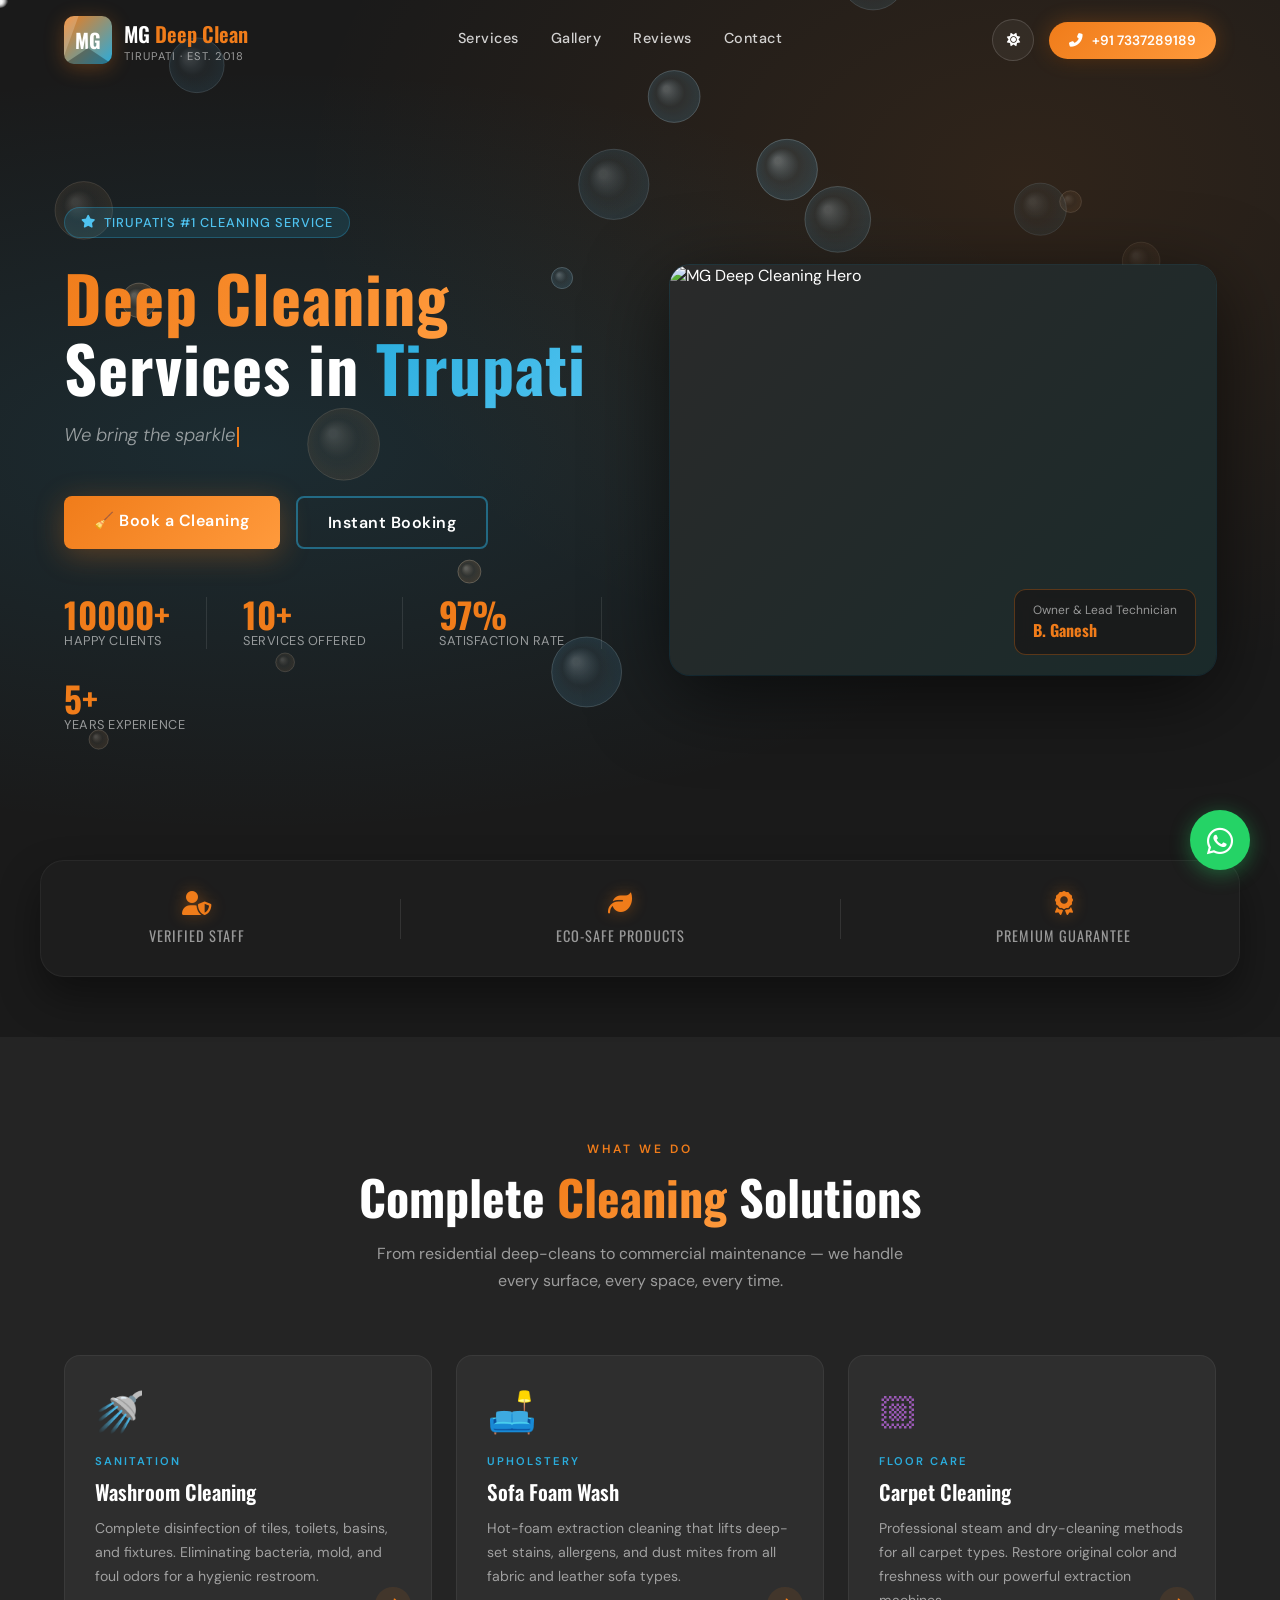
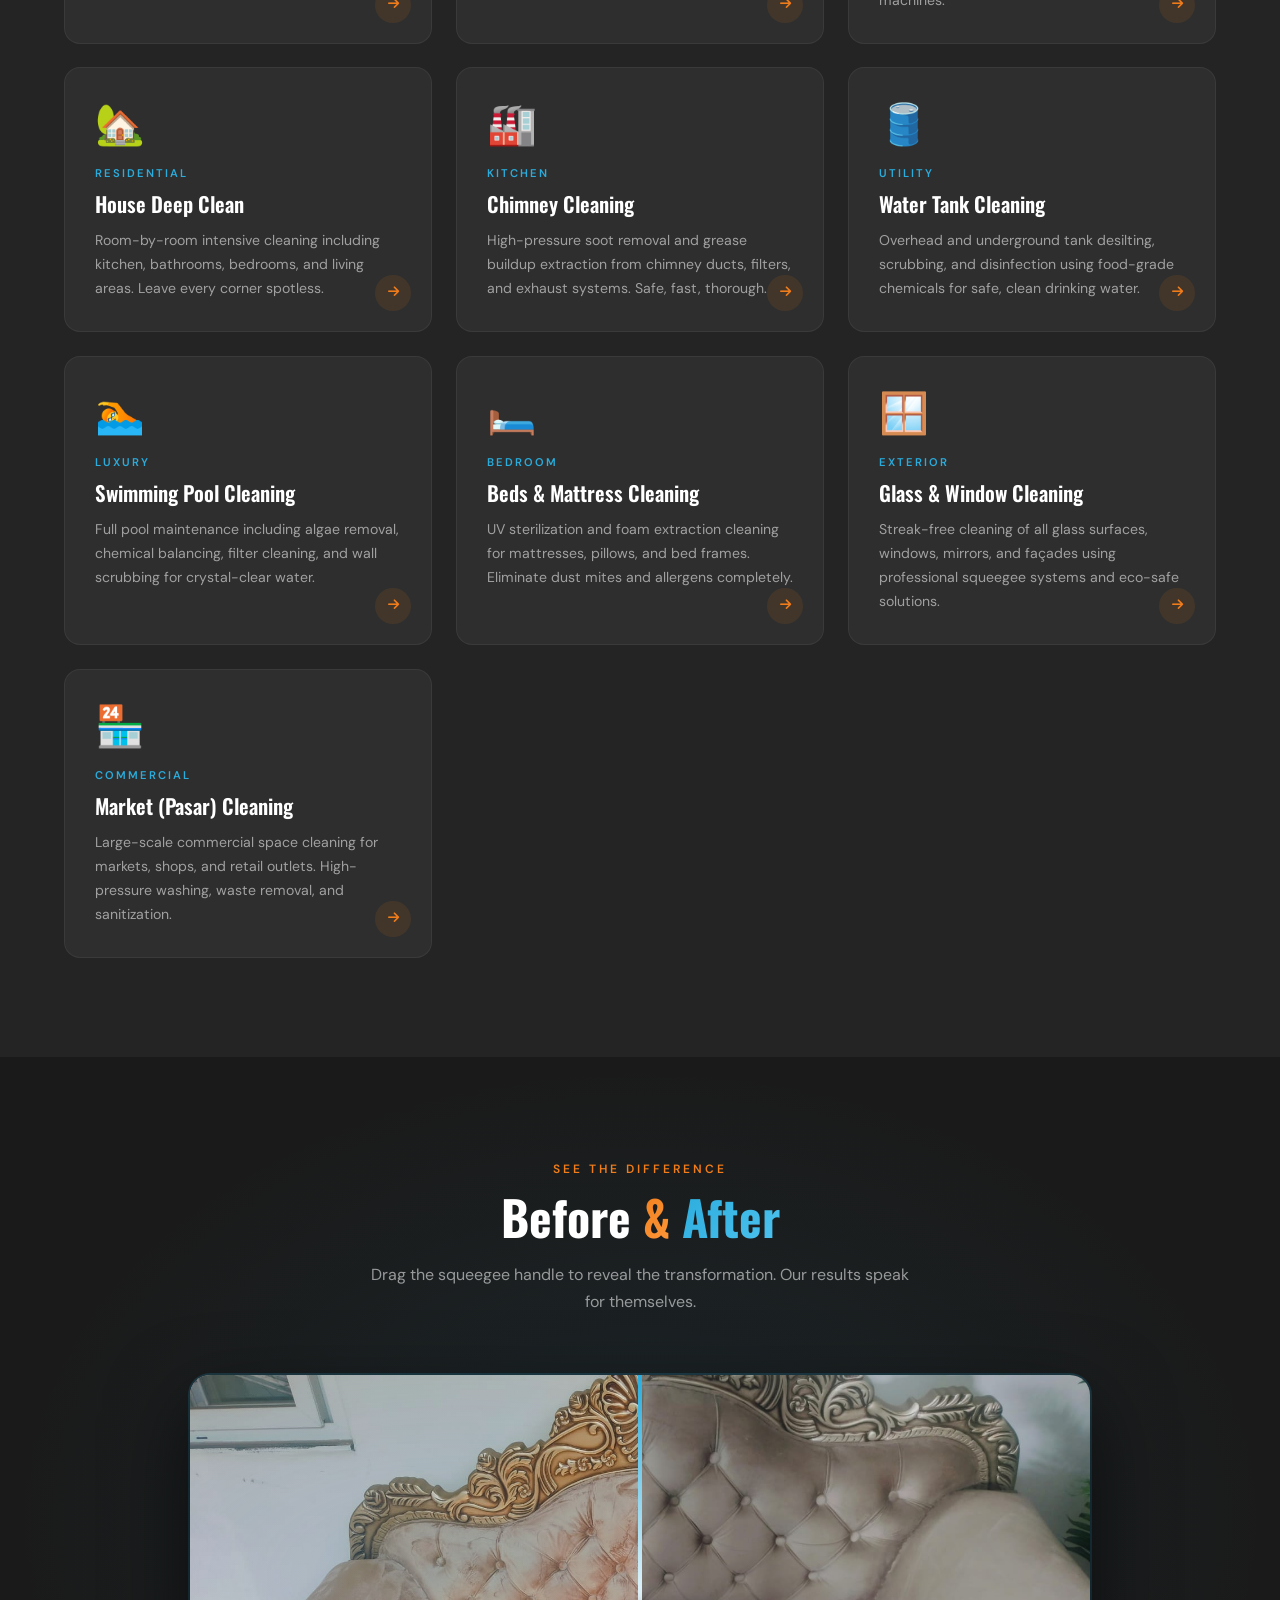
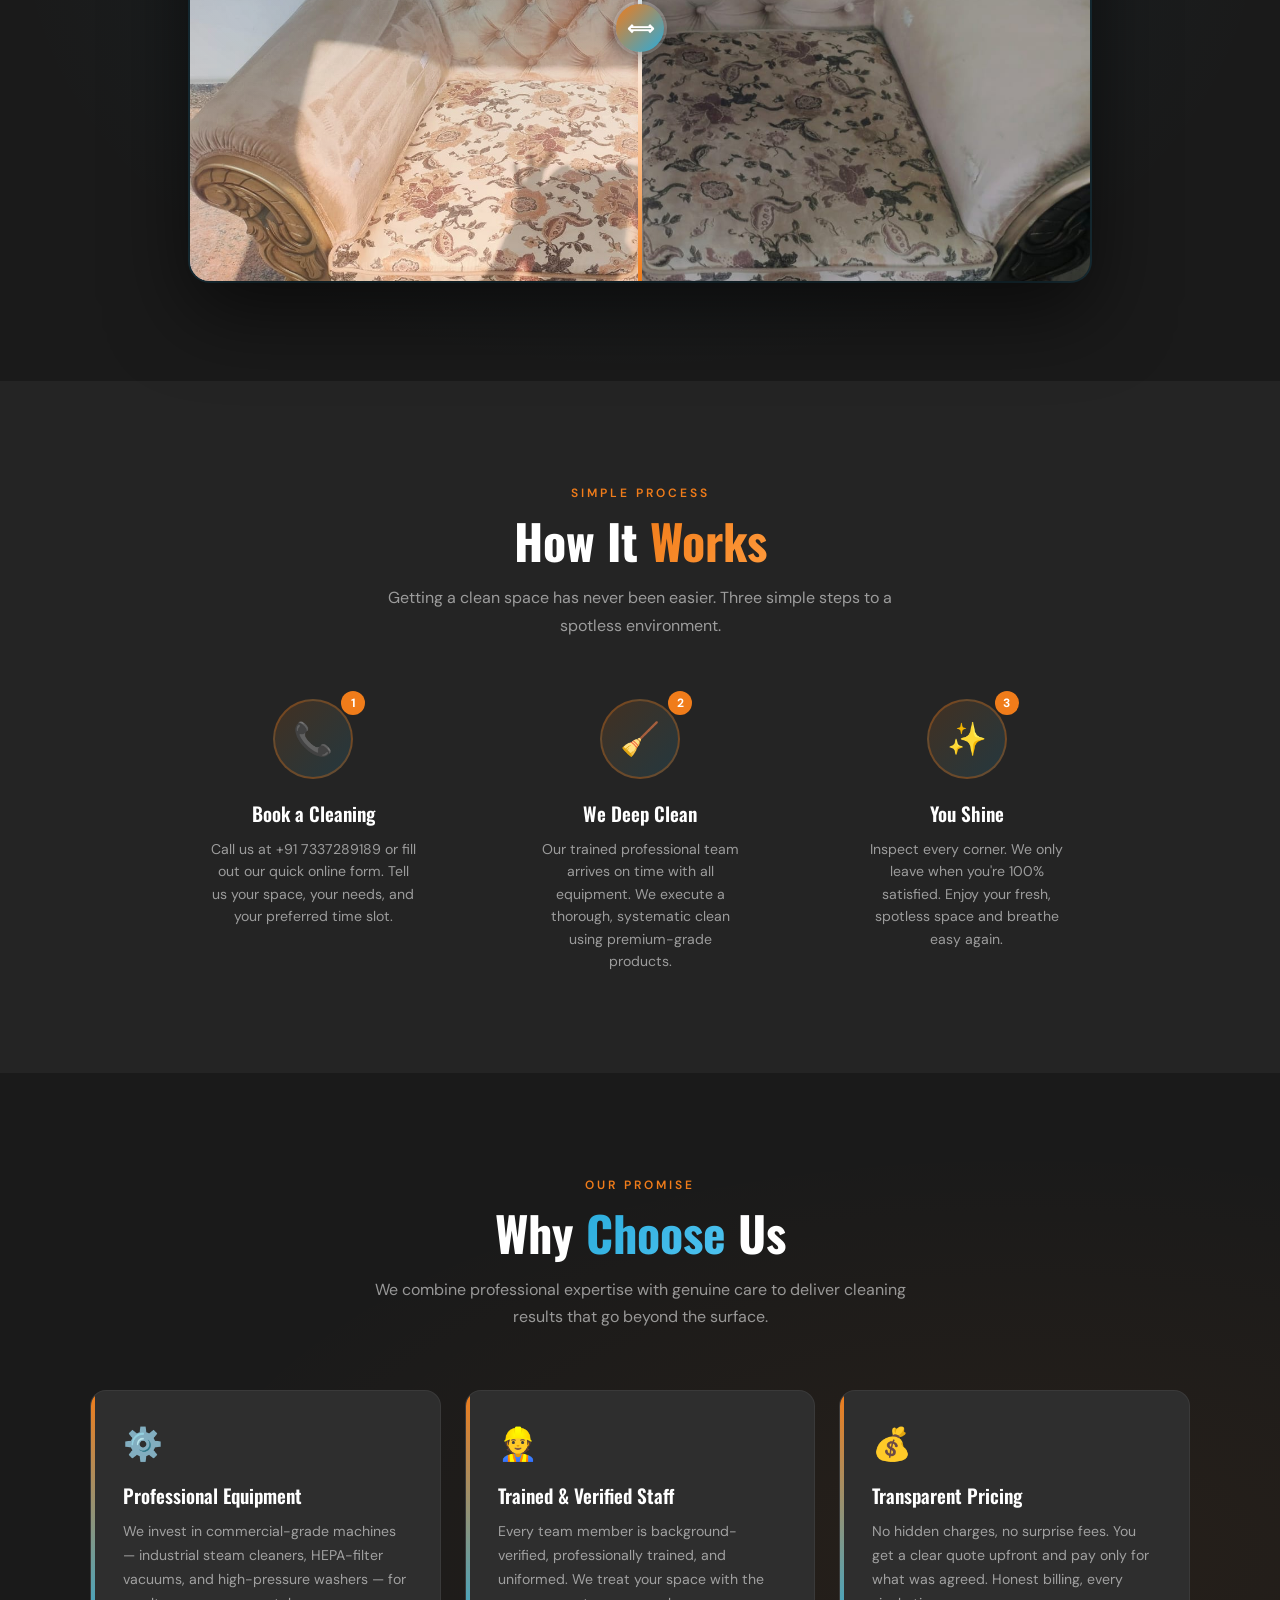
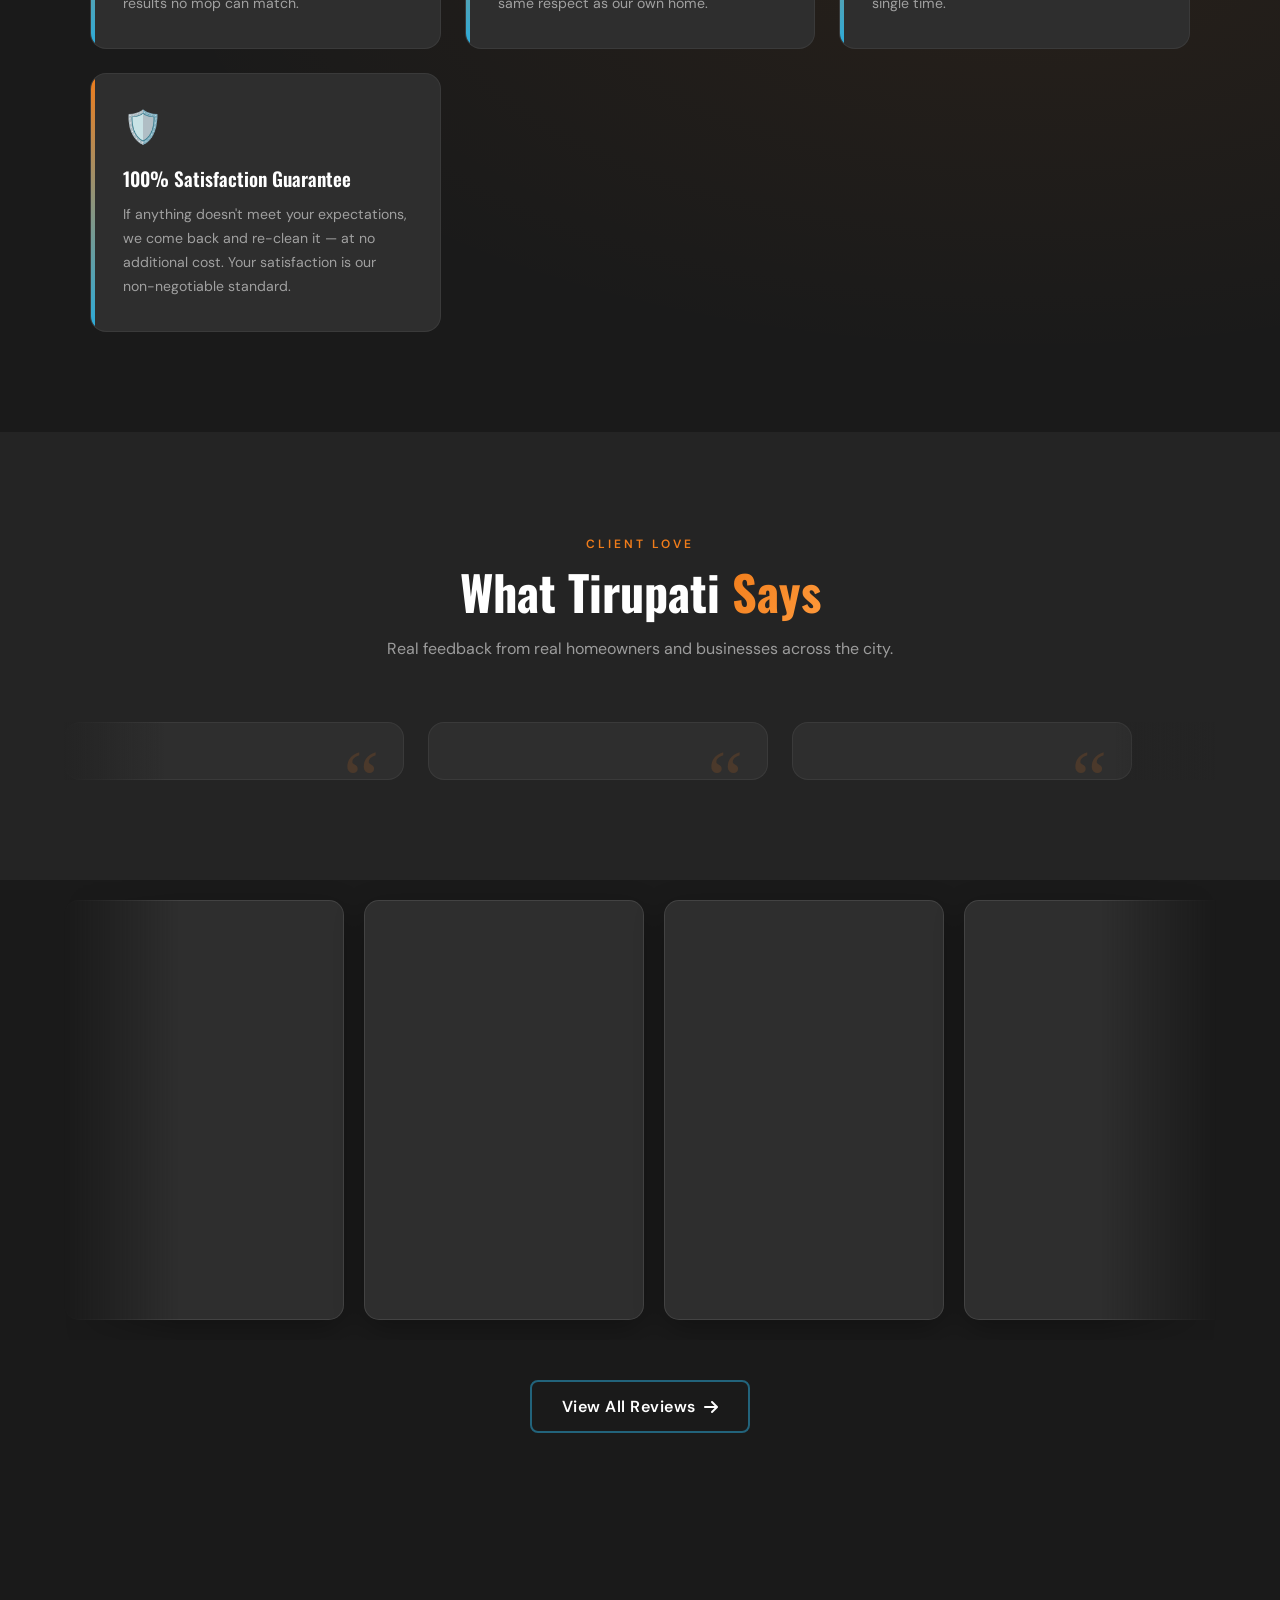
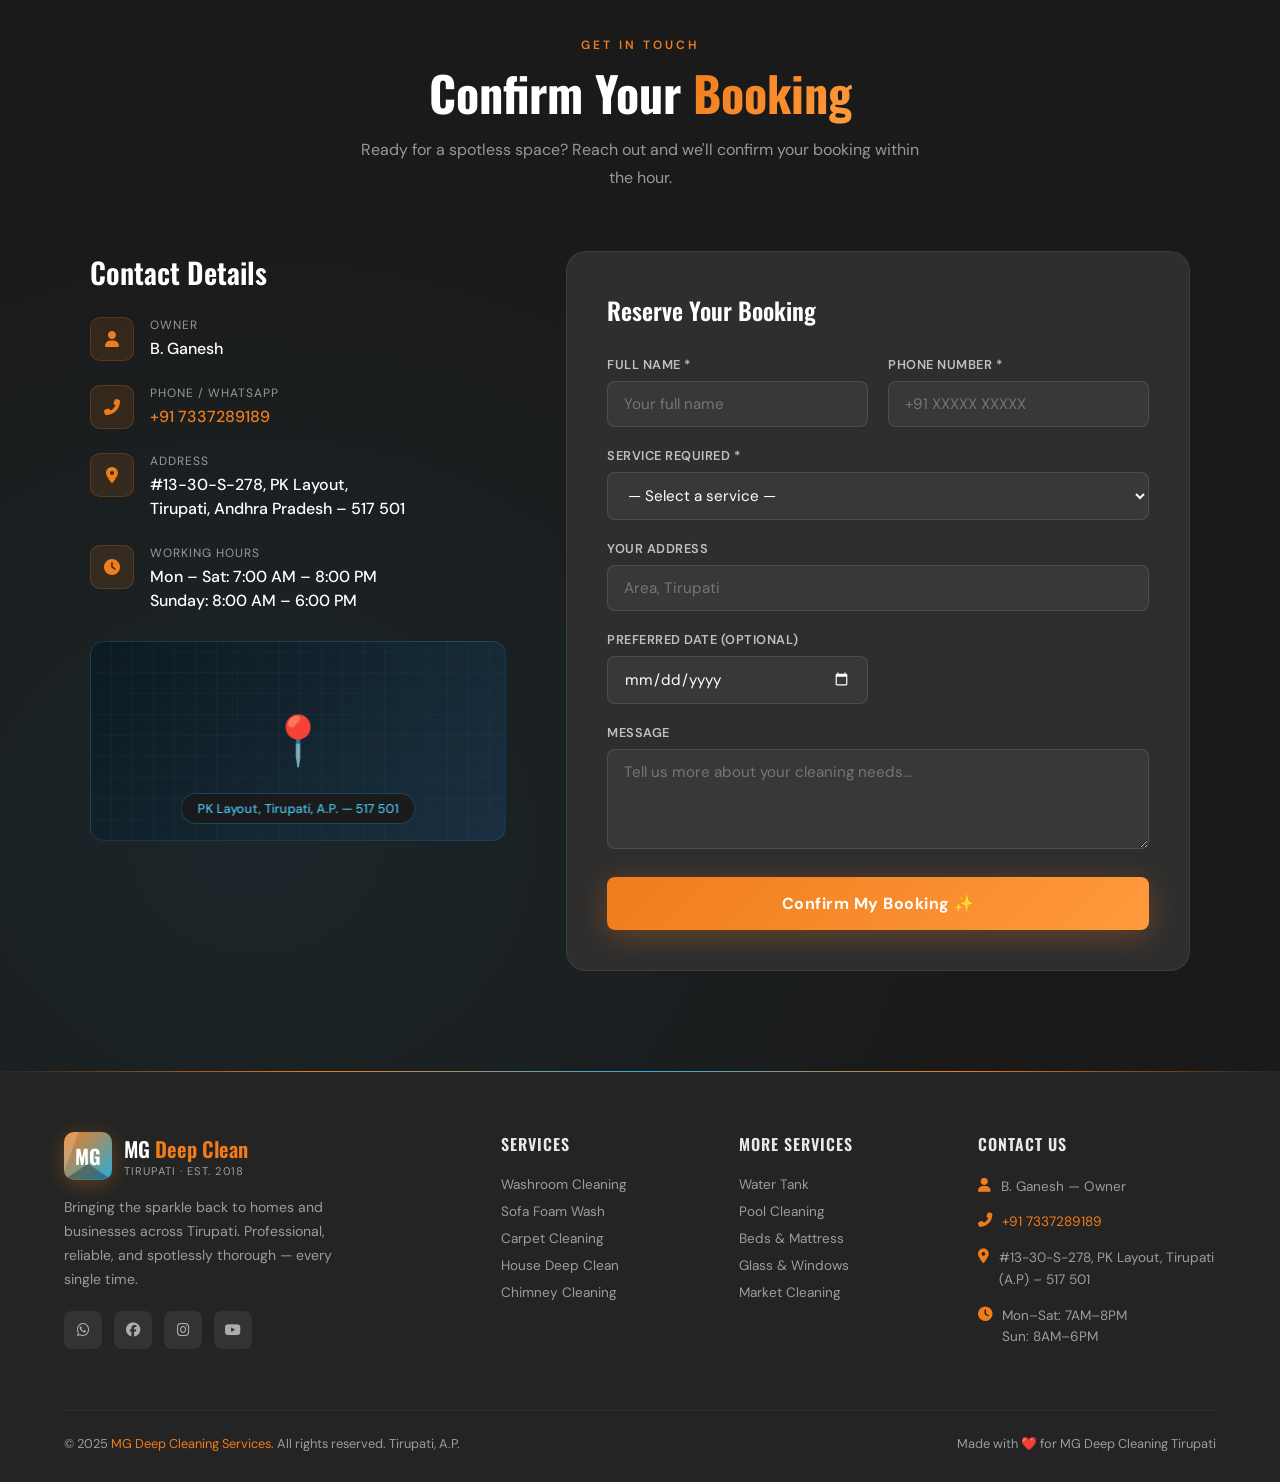
==== commit 997ade61: "Update" ====
--- a/home/index.html
+++ b/home/index.html
@@ -160,7 +160,7 @@
         <button class="mobile-close" id="mobile-close" aria-label="Close menu"><i class="fas fa-times"></i></button>
         <a href="#services">Services</a>
         <a href="#about">About</a>
-        <a href="#testimonials">Reviews</a>
+        <a href="#review-gallery">Reviews</a>
         <a href="#contact">Contact</a>
         <a href="tel:+917337289189" class="nav-phone" style="text-align:center;display:block;">
             <i class="fas fa-phone-alt"></i> +91 7337289189
@@ -181,7 +181,7 @@
         </a>
         <div class="nav-links">
             <a href="#services">Services</a>
-            <a href="../reviews/">Gallery</a>
+            <a href="#review-gallery">Gallery</a>
             <a href="#testimonials">Reviews</a>
             <a href="#contact">Contact</a>
         </div>
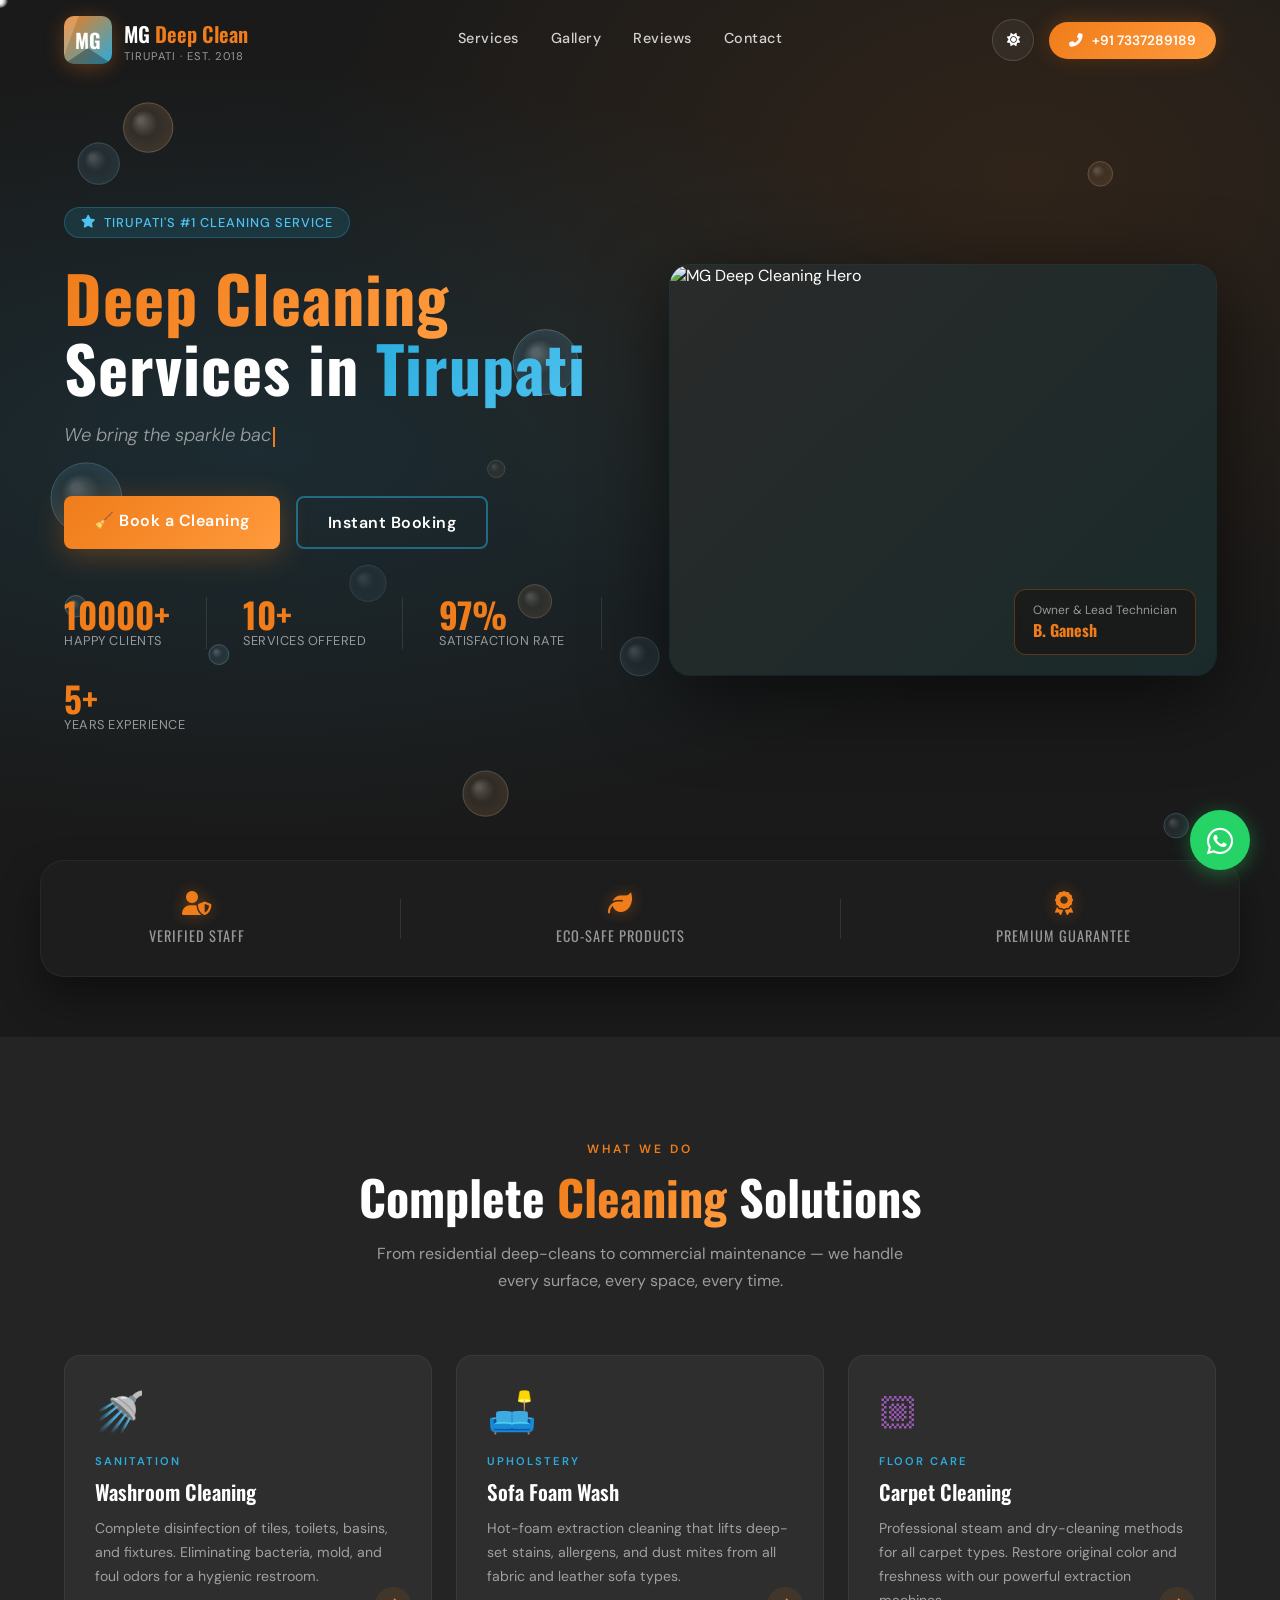
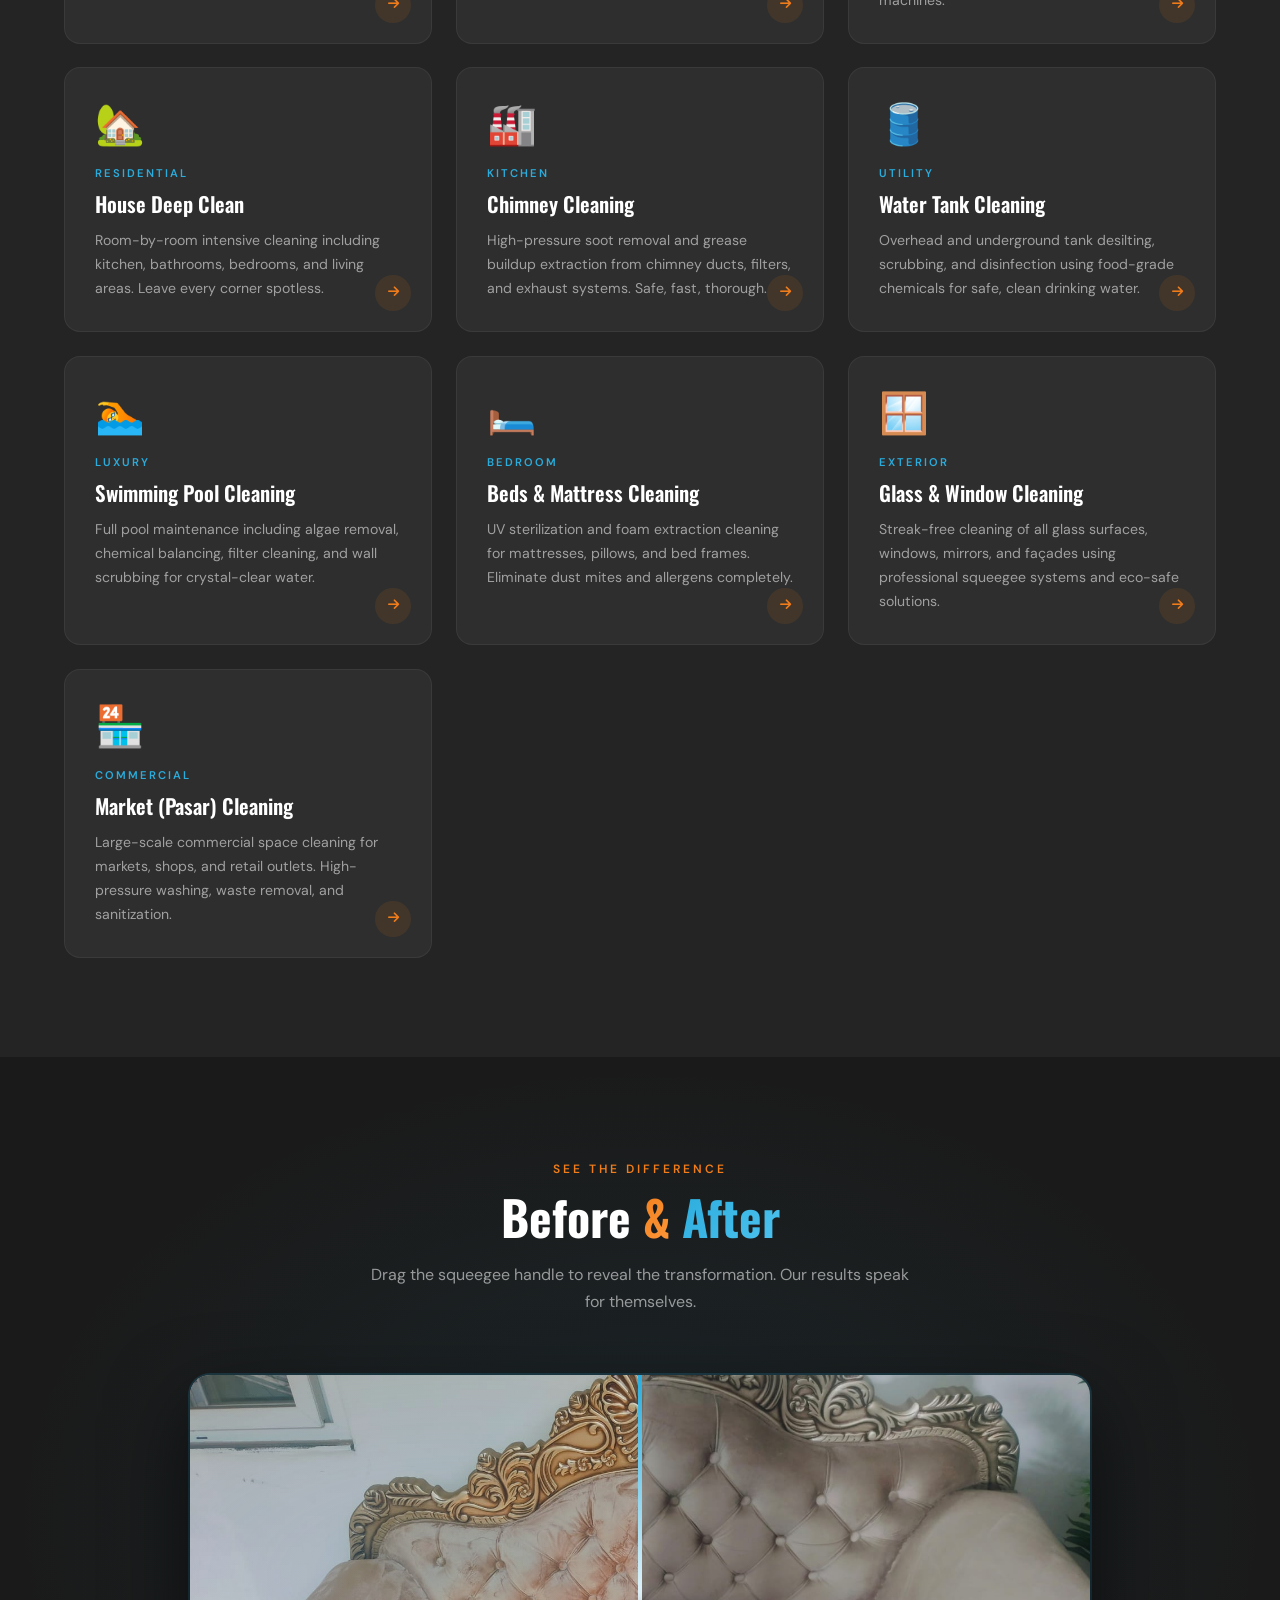
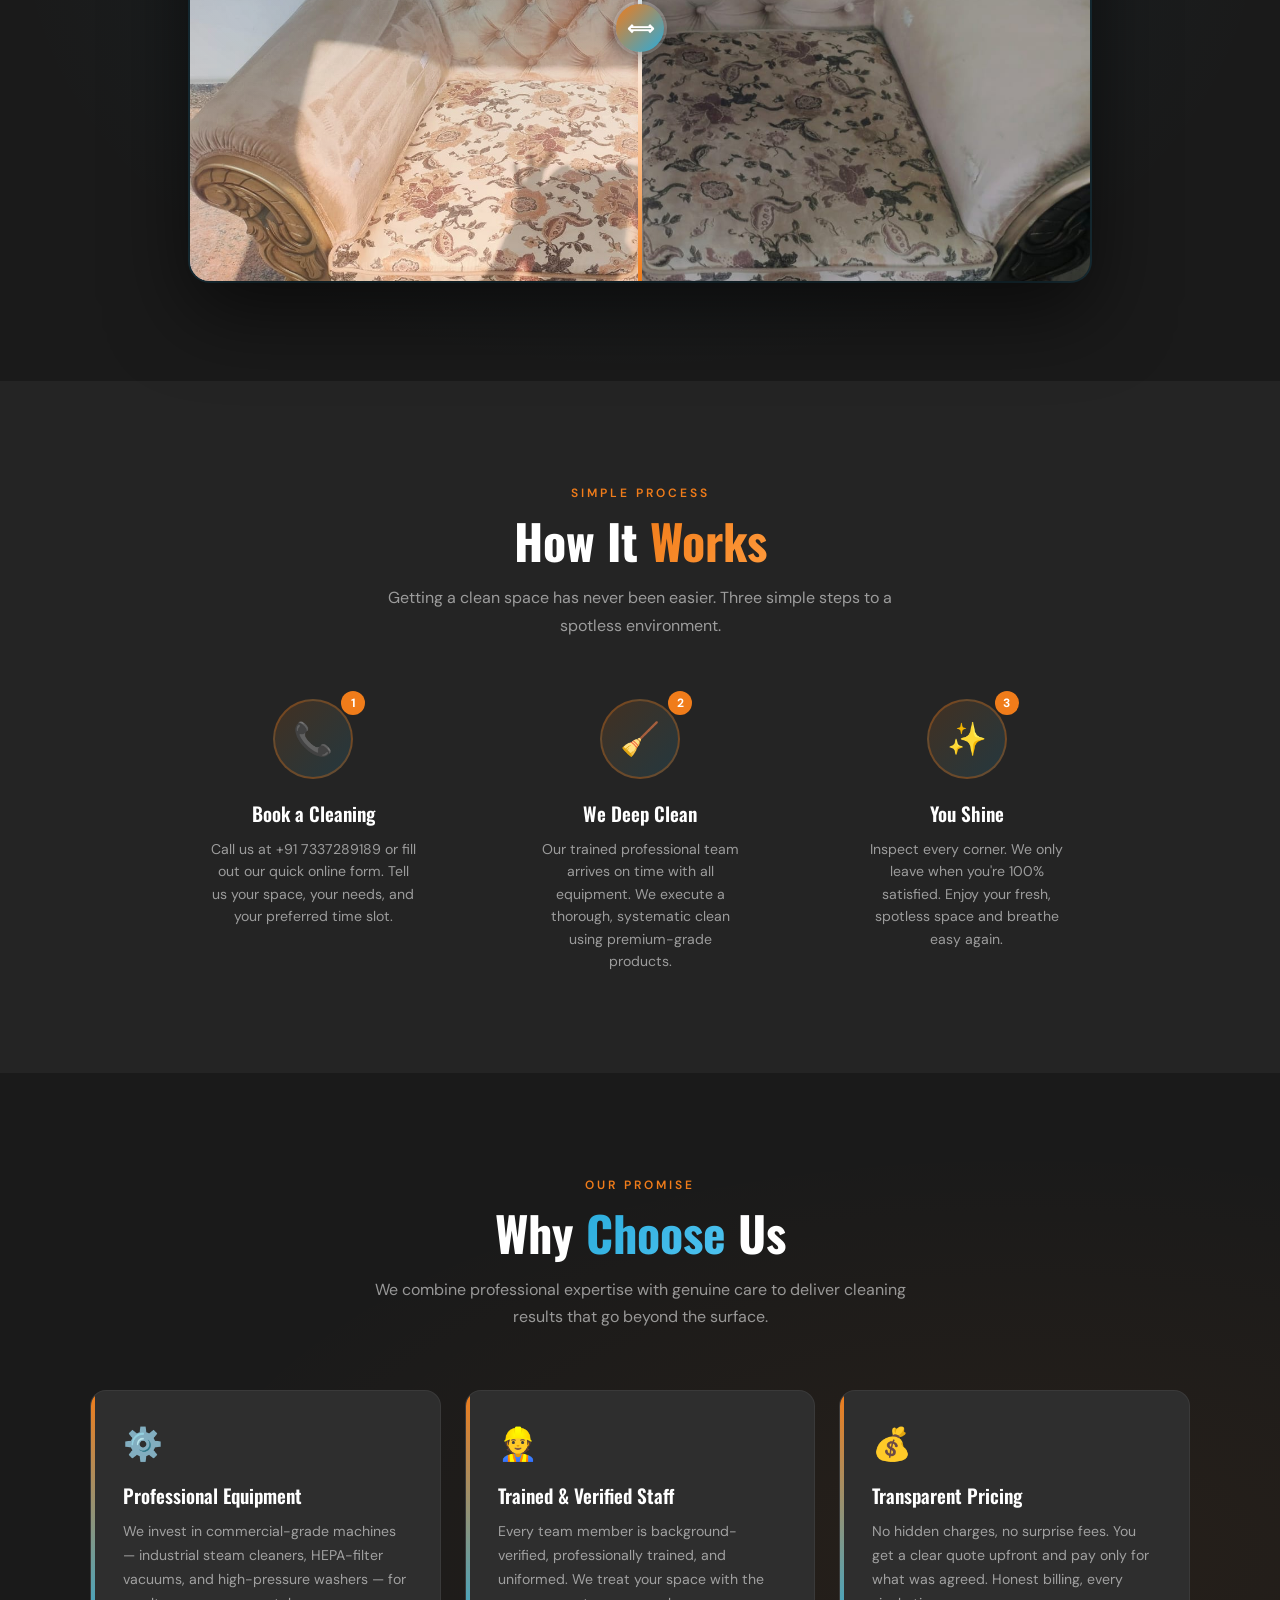
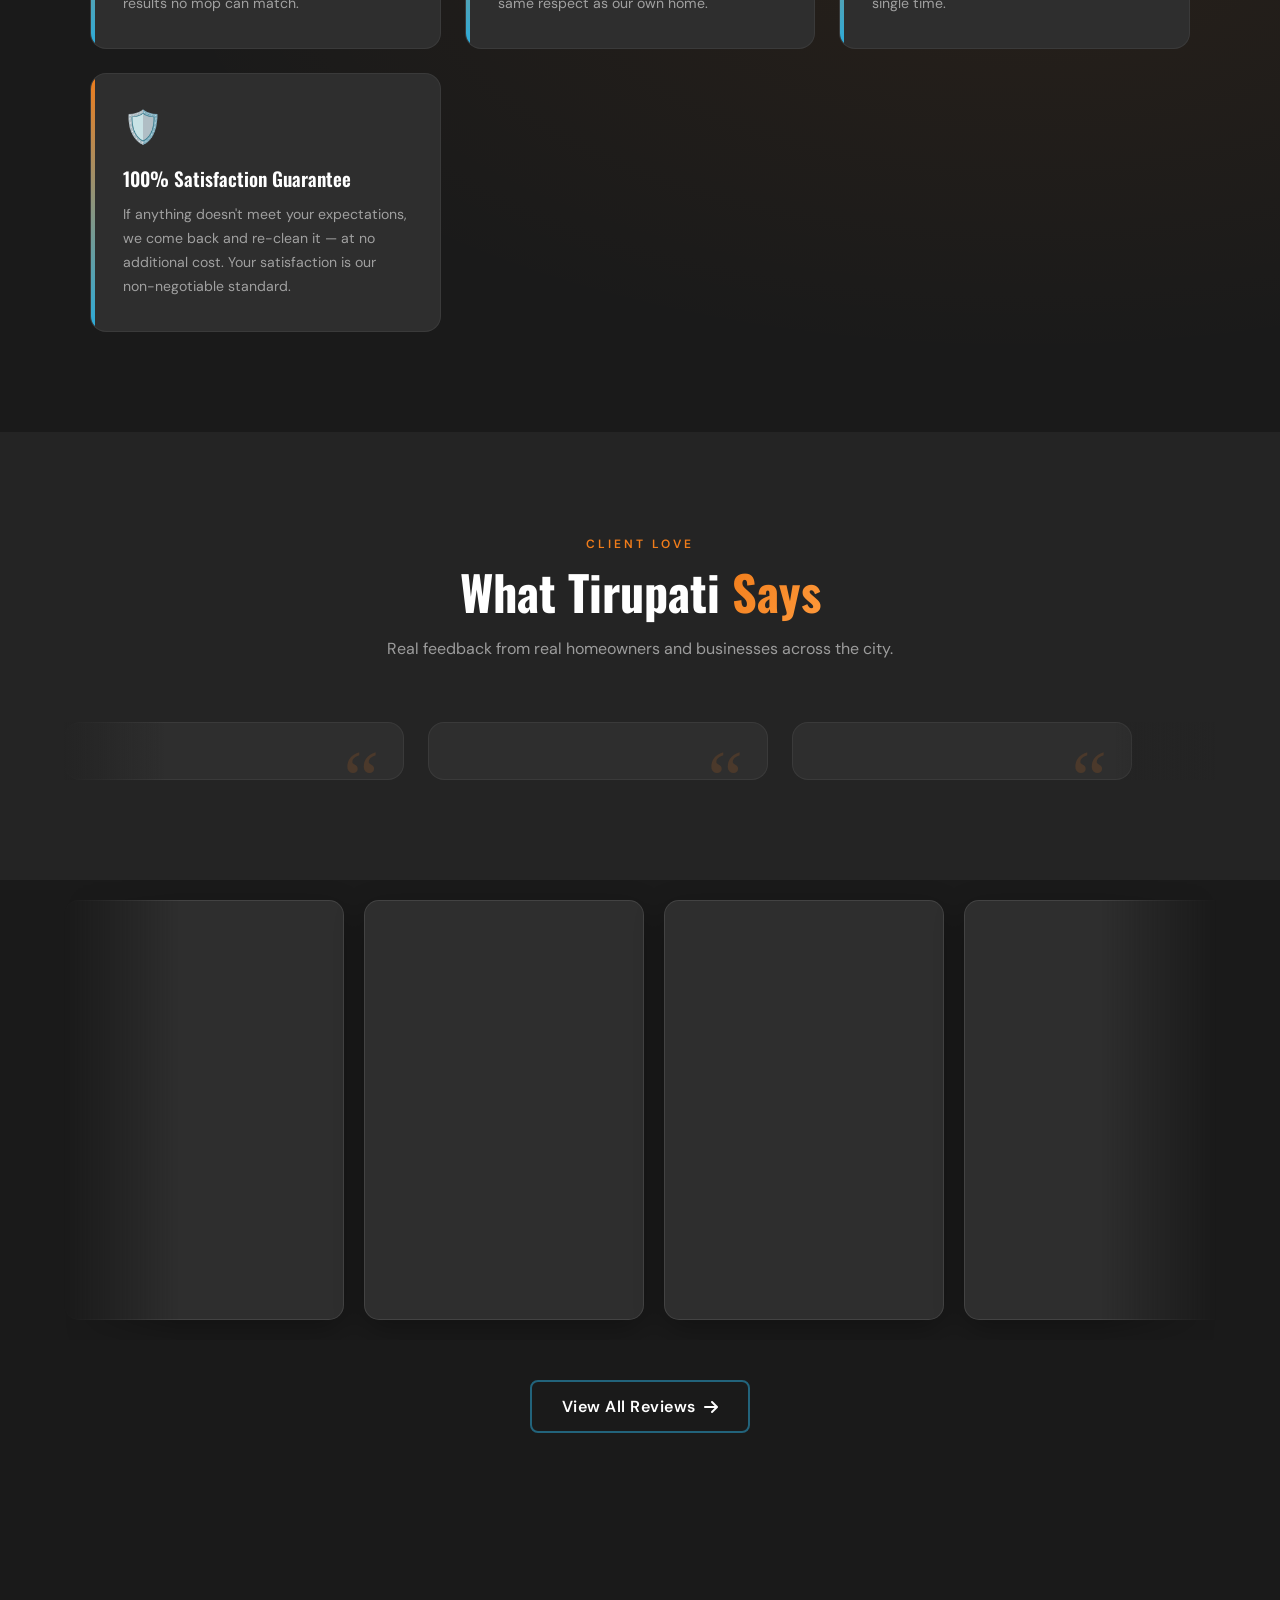
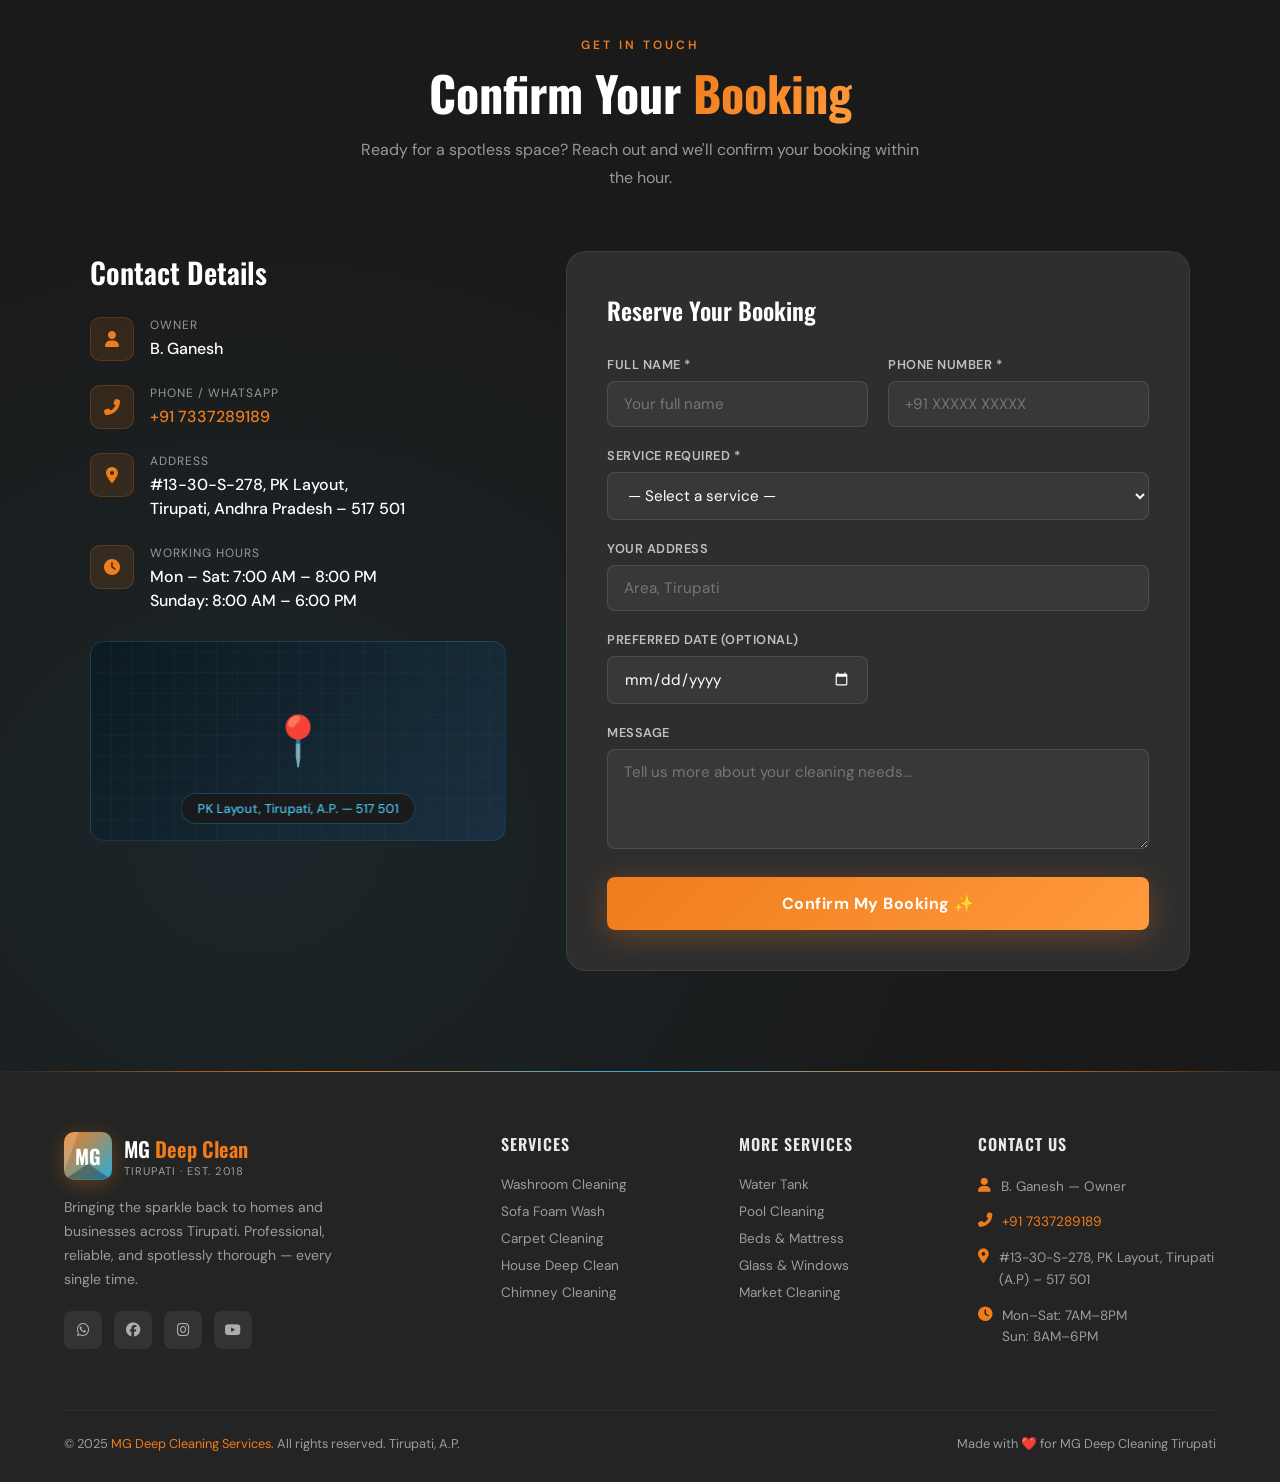
==== commit 738514bb: "Update" ====
--- a/home/index.html
+++ b/home/index.html
@@ -169,7 +169,7 @@
 
     <!-- NAVBAR -->
     <nav id="navbar">
-        <a href="#" class="nav-logo">
+        <a href="../home/" class="nav-logo">
             <div class="nav-logo-mark">
                 MG
                 <div class="nav-logo-roof"></div>
@@ -504,8 +504,7 @@
             </div>
         </div>
         <div style="text-align: center; margin-top: 40px;">
-            <a href="../reviews/index.html" class="btn-secondary"
-                style="display: inline-flex; align-items: center; gap: 8px;">
+            <a href="../reviews/" class="btn-secondary" style="display: inline-flex; align-items: center; gap: 8px;">
                 View All Reviews <i class="fas fa-arrow-right"></i>
             </a>
         </div>
